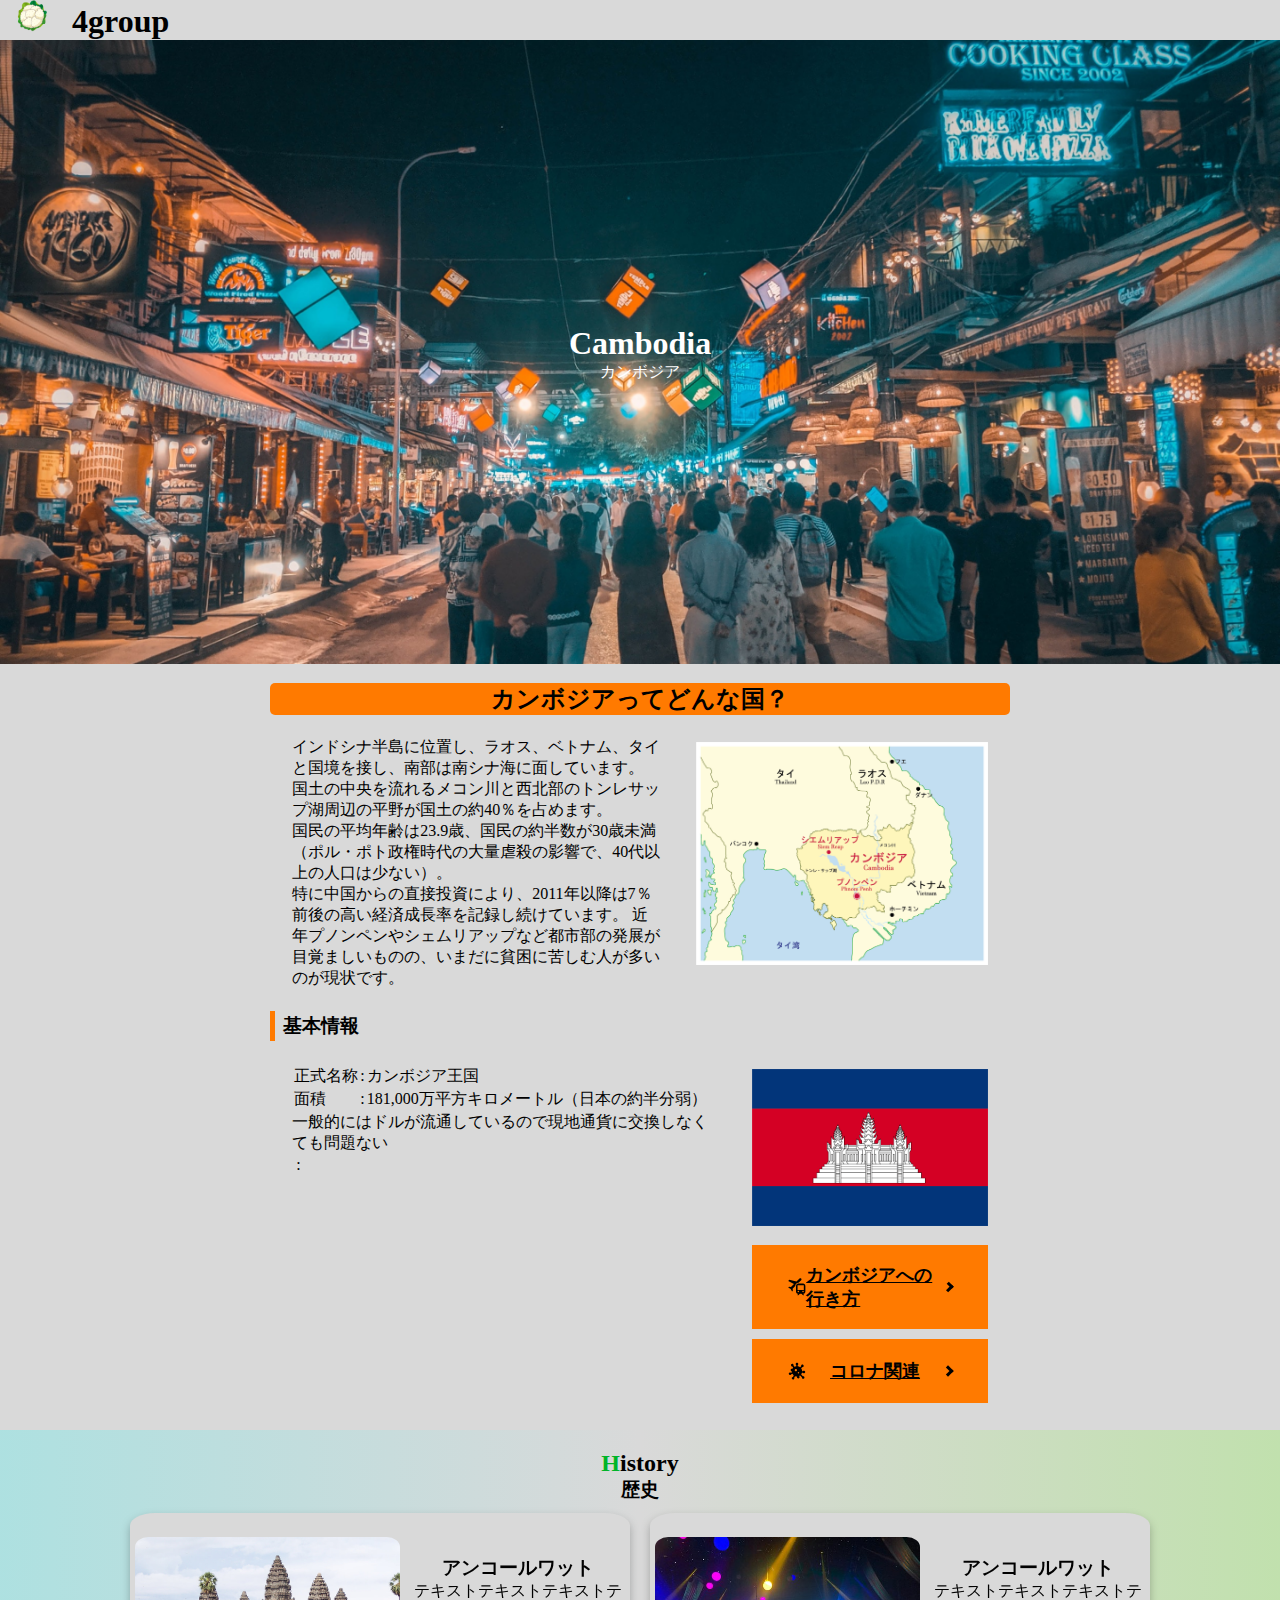
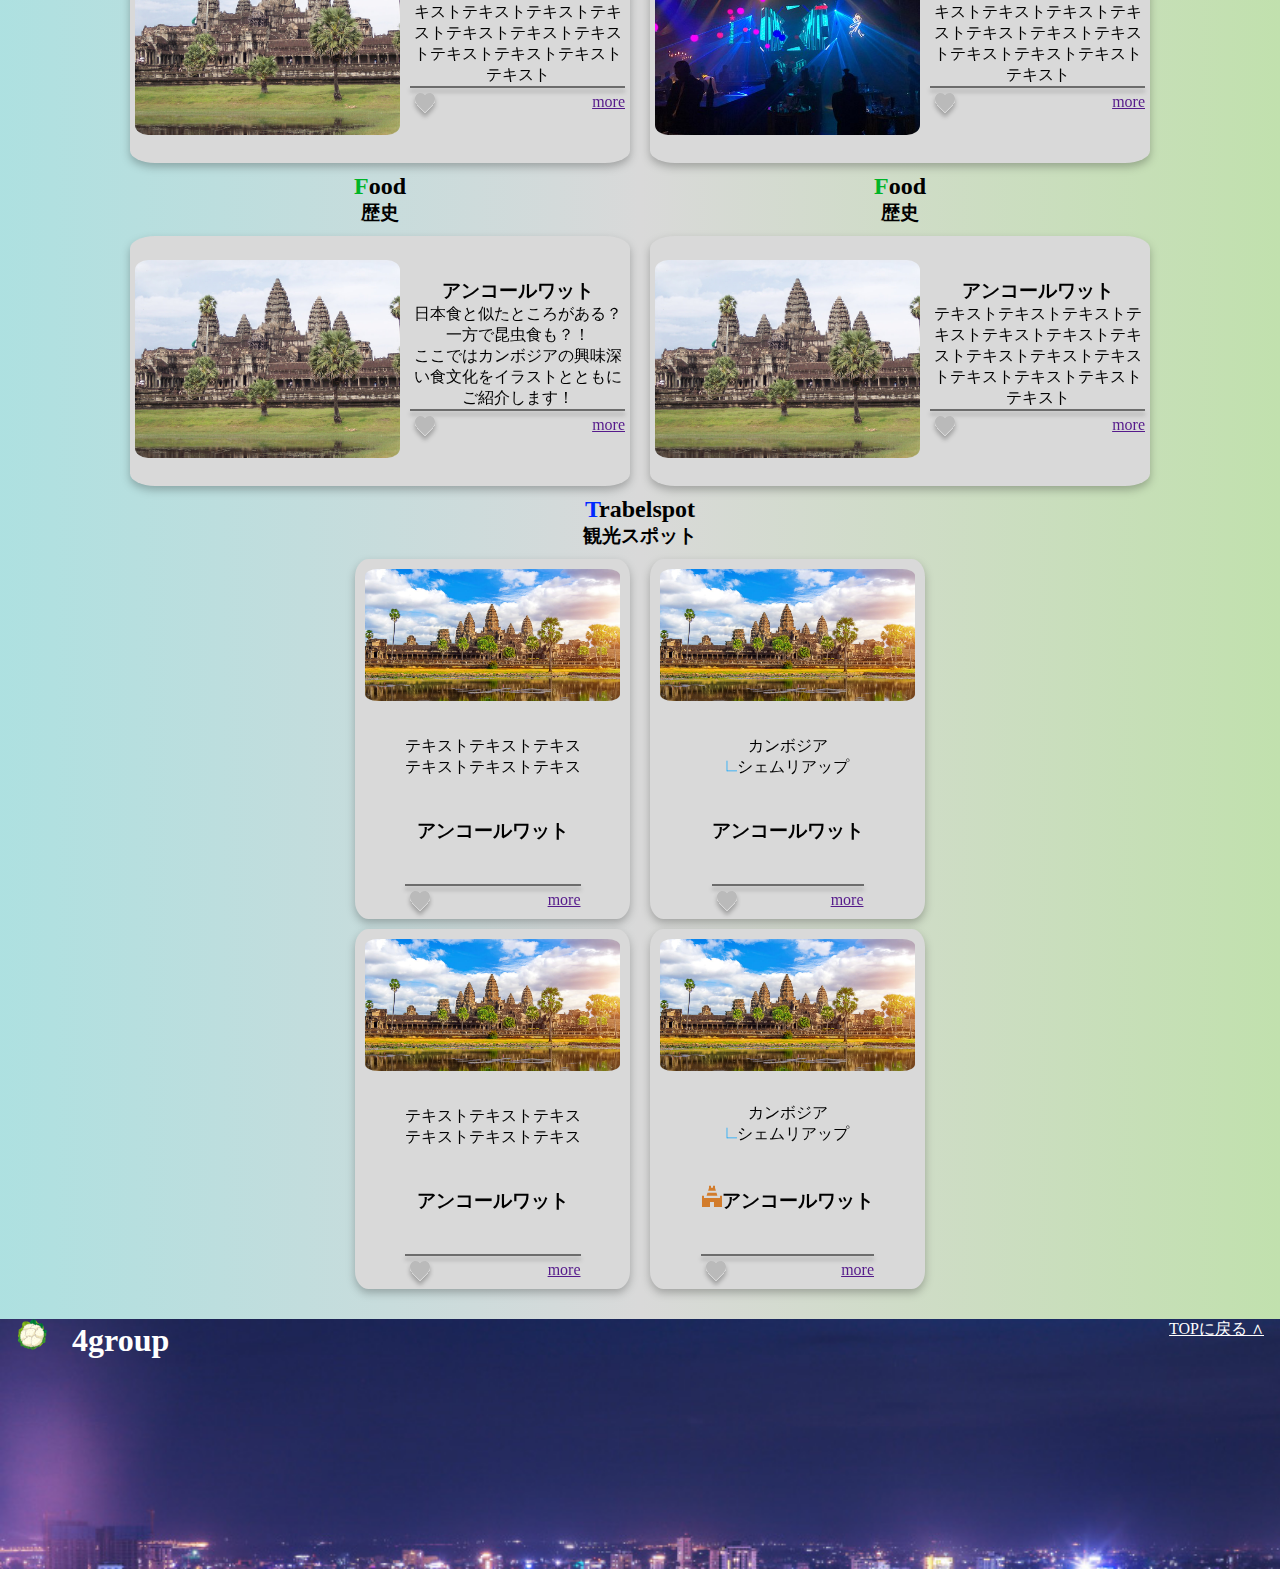
==== index.html @ 2ae78ea6 "commit" ====
<!DOCTYPE html>
<html lang="ja">

<head>
    <meta charset="UTF-8">
    <title>4group</title>
    <link rel="stylesheet" href="./style/style.css">
</head>

<body>
    <header>

        <h1><span><img src="img/cauliflower.png" alt="アイコン"> </span>4group</h1>
        <!-- <nav>
            <ul id="global_nav">
                <li class="#"><a href="#">メニュー２</a>
                    <ul>
                        <li><a href="#">メニュー２ａ</a></li>
                        <li><a href="#">メニュー２ｂ</a></li>
                        <li><a href="#">メニュー２ｃ</a></li>
                        <li><a href="#">メニュー２ｄ</a></li>
                    </ul>
                </li>
            </ul>
        </nav> -->
    </header>
    <main>
        <div class="flont_title">
            <img src="img/1/unsplash_XrE1mx2EY_w.png" alt="カンボジアの風景">
            <div>
                <h1>Cambodia</h1>
                <p>カンボジア</p>
            </div>
        </div>
        <div class="top_page_contents">
            <h2>カンボジアってどんな国？</h2>
            <div class="columns_2">
                <div>
                    <p>
                        インドシナ半島に位置し、ラオス、ベトナム、タイと国境を接し、南部は南シナ海に面しています。
                        国土の中央を流れるメコン川と西北部のトンレサップ湖周辺の平野が国土の約40％を占めます。
                    </p>
                    <p>
                        国民の平均年齢は23.9歳、国民の約半数が30歳未満

                        （ポル・ポト政権時代の大量虐殺の影響で、40代以上の人口は少ない）。
                    </p>
                    <p>
                        特に中国からの直接投資により、2011年以降は7％前後の高い経済成長率を記録し続けています。
                        近年プノンペンやシェムリアップなど都市部の発展が目覚ましいものの、いまだに貧困に苦しむ人が多いのが現状です。
                    </p>
                </div>
                <div>
                    <img src="img/1/img_map_cambodia.png" alt="カンボジア 地図">
                </div>
            </div>
            <div class="common_data">
                <h3>基本情報</h3>
                <div class="columns_2">
                    <img src="img/1/af4489995a060d90e36dc884a2832aa6.png" alt="カンボジア国旗" class="img_hidden">

                    <div class="left">
                        <table>
                            <tr>
                                <td>正式名称</td>
                                <td>:</td>
                                <td>カンボジア王国</td>
                            </tr>
                            <tr>
                                <td>面積</td>
                                <td>:</td>
                                <td>181,000万平方キロメートル（日本の約半分弱）</td>
                            </tr>
                        </table>
                        <!-- template 
                        <tr>
                            <td></td>
                            <td>:</td>
                            <td></td>
                        </tr> 
                        -->
                        <p>一般的にはドルが流通しているので現地通貨に交換しなくても問題ない</p>
                        <table>
                            <tr>
                                <td></td>
                                <td>:</td>
                                <td></td>
                            </tr>
                        </table>
                    </div>
                    <div class="right">
                        <img src="img/1/af4489995a060d90e36dc884a2832aa6.png" alt="カンボジア国旗" class="img_Nhidden">
                        <div class="link-btn">
                            <a href="hogehoge">
                                <img src="img/svg/Vector.svg" alt="">カンボジアへの行き方
                            </a>
                        </div>
                        <div class="link-btn">
                            <a href="hogehoge">
                                <img src="img/svg/Vector-2.svg" alt="">コロナ関連
                            </a>
                        </div>
                    </div>
                </div>
            </div>
        </div>
        <div class="top_page_nav">
            <div id="nav_history">
                <h2><span style="color:#00B428;">H</span>istory</h2>
                <h3>歴史</h3>
                <div class="nav_historyis">
                    <div id="angkor_vat" class="nav_contents">
                        <div class="left">
                            <img src="img/1/angkor-wat-temple-cambodia-landscape-preview.jpg" alt="アンコールワット">
                        </div>
                        <div class="right">
                            <h3>アンコールワット</h3>
                            <p>テキストテキストテキストテキストテキストテキストテキストテキストテキストテキストテキストテキストテキストテキスト</p>
                            <hr>
                            <div class="right_under">
                                <img src="img/Vector-3.svg" alt="Heart">
                                <a href="">more</a>
                            </div>
                        </div>
                    </div>
                    <div id="polpot" class="nav_contents">
                        <div class="left">
                            <img src="img/2/awesome-light-show.jpg" alt="">
                        </div>
                        <div class="right">
                            <h3>アンコールワット</h3>
                            <p>テキストテキストテキストテキストテキストテキストテキストテキストテキストテキストテキストテキストテキストテキスト</p>
                            <hr>
                            <div class="right_under">
                                <img src="img/Vector-3.svg" alt="Heart">
                                <a href="">more</a>
                            </div>
                        </div>

                    </div>
                </div>
            </div>
            <div class="colum_2">
                <div id="nav_Food">
                    <h2><span style="color:#00B428;">F</span>ood</h2>
                    <h3>歴史</h3>
                    <div id="angkor_vat" class="nav_contents">
                        <div class="left">
                            <img src="img/1/angkor-wat-temple-cambodia-landscape-preview.jpg" alt="アンコールワット">
                        </div>
                        <div class="right">
                            <h3>アンコールワット</h3>
                            <p>日本食と似たところがある？</p>
                            <p>一方で昆虫食も？！</p>
                            <p>ここではカンボジアの興味深い食文化をイラストとともにご紹介します！</p>
                            <hr>
                            <div class="right_under">
                                <img src="img/Vector-3.svg" alt="Heart">
                                <a href="">more</a>
                            </div>
                        </div>
                    </div>
                </div>
                <div id="nav_entertainment">
                    <h2><span style="color:#00B428;">F</span>ood</h2>
                    <h3>歴史</h3>
                    <div id="angkor_vat" class="nav_contents">
                        <div class="left">
                            <img src="img/1/angkor-wat-temple-cambodia-landscape-preview.jpg" alt="アンコールワット">
                        </div>
                        <div class="right">
                            <h3>アンコールワット</h3>
                            <p>テキストテキストテキストテキストテキストテキストテキストテキストテキストテキストテキストテキストテキストテキスト</p>
                            <hr>
                            <div class="right_under">
                                <img src="img/Vector-3.svg" alt="Heart">
                                <a href="">more</a>
                            </div>
                        </div>
                    </div>
                </div>
            </div>
            <div id="nav_travelespot">
                <h2><span style="color:#0029FF;">T</span>rabelspot</h2>
                <h3>観光スポット</h3>
                <div class="items">
                    <div>
                        <div class="item">
                            <div class="upper">
                                <img src="img/2/main02.jpg" alt="アンコールワット">
                            </div>
                            <div class="middle">
                                <p>テキストテキストテキス</p>
                                <p>テキストテキストテキス</p>
                                <h3>アンコールワット</h3>

                                <hr>
                                <div class="under">
                                    <img src="img/Vector-3.svg" alt="Heart">

                                    <a href="">more</a>
                                </div>
                            </div>
                        </div>

                        <div class="item">
                            <div class="upper">
                                <img src="img/2/main02.jpg" alt="アンコールワット">
                            </div>
                            <div class="middle">
                                <p>テキストテキストテキス</p>
                                <p>テキストテキストテキス</p>
                                <h3>アンコールワット</h3>

                                <hr>
                                <div class="under">
                                    <img src="img/Vector-3.svg" alt="Heart">

                                    <a href="">more</a>
                                </div>
                            </div>

                        </div>
                    </div>
                    <div>
                        <div class="item">
                            <div class="upper">
                                <img src="img/2/main02.jpg" alt="アンコールワット">
                            </div>
                            <div class="middle">
                                <p>カンボジア　　　</p>
                                <p><img src="img/3/Group 6.svg" alt="">シェムリアップ</p>
                                <h3>アンコールワット</h3>

                                <hr>
                                <div class="under">
                                    <img src="img/Vector-3.svg" alt="Heart">

                                    <a href="">more</a>
                                </div>
                            </div>

                        </div>
                        <div class="item">
                            <div class="upper">
                                <img src="img/2/main02.jpg" alt="アンコールワット">
                            </div>
                            <div class="middle">
                                <p>カンボジア　　　</p>
                                <p><img src="img/3/Group 6.svg" alt="">シェムリアップ</p>
                                <h3><img src="img/Vector-4.svg">アンコールワット</h3>

                                <hr>
                                <div class="under">
                                    <img src="img/Vector-3.svg" alt="Heart">

                                    <a href="">more</a>
                                </div>
                            </div>
                        </div>
                    </div>
                </div>
            </div>
        </div>
        </div>
        </div>
    </main>

    <footer>

        <h1><span><img src="img/cauliflower.png" alt="アイコン"> </span>4group</h1>
        <a href="">TOPに戻る ∧</a>
    </footer>
</body>
<script src="https://code.jquery.com/jquery-3.4.1.min.js"></script>
<script>
    $(function () {
        // 1.#global_nav liにhoverメソッドを設定
        $("#global_nav").children("li").hover(function () {
            // 2.メニューの開閉
            $(this).children("ul").stop().slideToggle(180);
        });
    });
</script>

</html>
---- style/style.css ----
* {
    margin: 0;
    padding: 0;
    box-sizing: border-box;

}

body {
    background-color: #D9D9D9;
}

header {
    height: 40px;
    display: flex;
    align-items: center;
    background-color: #D9D9D9;

}

header img {
    width: 30px;
}

header nav {
    position: relative;
    margin-left: auto;

}


/* a {
    text-decoration: none;
    color: #666;
}

#global_nav li {
    float: left;
    width: calc(98.5%/5);
    margin: 1% 0.15%;
}

#global_nav li a {
    display: block;
    height: 40px;
    line-height: 40px;
    text-align: center;
    background: #FFF1DA;
}

#global_nav li a:hover {
    color: #fff;
    background: #FCD69E;
}


#global_nav ul {
    display: none;
}

#global_nav ul li {
    float: none;
    width: 100%;
    margin: 1% 0;
} */

.flont_title {
    position: relative;
}

.flont_title div {
    position: absolute;

    top: 50%;
    left: 50%;
    -ms-transform: translate(-50%, -50%);
    -webkit-transform: translate(-50%, -50%);
    transform: translate(-50%, -50%);
    margin: 0;
    padding: 0;
    color: white;
}

.flont_title div p {
    text-align: center;
}

.flont_title img {
    width: 100%;
    height: auto;
}

.top_page_contents {
    padding: 5px;
    max-width: 750px;
    margin: 0 auto;
}

.top_page_contents h2 {
    background-color: #FF7A00;
    border-radius: 5px;
    margin-bottom: 15px;
    margin-top: 10px;
    text-align: center;
}

.top_page_contents h3 {
    border-left: 5px solid #FF7A00;
    padding: 2px 8px;
}

.columns_2 {
    display: flex;
    margin: 3%;
    gap: 5%;
}

.common_data .columns_2 .left {
    width: 65%;
}

.common_data .columns_2 .right {
    width: 36%;
}

.columns_2 img {
    width: 100%;
    margin: 5px 0;
}

.img_hidden {
    display: none;
}


.link-btn {
    padding-top: 10px;

}

.link-btn a {
    display: flex;
    justify-content: space-between;
    align-items: center;
    margin: 0 auto;
    padding: 1em 2em;
    max-width: 300px;

    color: #000;
    font-size: 18px;
    font-weight: 700;
    background-color: #FF7A00;
    transition: 0.3s;
}

.link-btn a::after {
    content: '';
    width: 5px;
    height: 5px;
    border-top: 3px solid #000;
    border-right: 3px solid #000;
    transform: rotate(45deg);
}

.link-btn a img {
    height: 18px;
    width: 18px;
}

.top_page_nav {
    background: linear-gradient(90deg, rgba(0, 255, 255, 0.2) 0%, rgba(217, 217, 217, 0.3) 50.06%, rgba(97, 255, 0, 0.2) 100%);
    text-align: center;
    padding: 20px 0;
    /* width: 800px; */
}

.nav_historyis {
    display: flex;
    align-items: center;
    justify-content: center;
    flex-wrap: wrap;
}

.colum_2 {
    display: flex;
    flex-wrap: wrap;
    align-items: center;
    justify-content: center;
}

.nav_contents {
    display: flex;
    background-color: #D9D9D9;

    margin: 10px;
    border-radius: 5%;
    max-width: 500px;
    height: 250px;
    mix-blend-mode: normal;
    filter: drop-shadow(0px 4px 4px rgba(0, 0, 0, 0.25));
    justify-content: center;
    align-items: center;
}

.nav_contents .left {
    width: 60%;
    padding: 1%;
}

.nav_contents .left img {
    width: 100%;
    height: 100%;
    object-fit: cover;
    border-radius: 5%;
}

.nav_contents .right {
    width: 49%;
    padding: 1%;
}

.nav_contents .right hr {
    border: 1px solid rgba(0, 0, 0, 0.5);
    box-shadow: 0px 4px 4px rgba(0, 0, 0, 0.25);

}

.nav_contents .right_under {
    margin-top: 5px;
    display: flex;
}

.nav_contents .right_under a {
    margin-left: auto;
}

.items {
    display: flex;
    flex-wrap: wrap;
    align-items: center;
    justify-content: center;

}

.item {
    display: flex;
    width: 275px;
    display: flex;
    background-color: #D9D9D9;
    flex-flow: column;
    margin: 10px;
    border-radius: 5%;
    max-width: 500px;
    height: 360px;
    mix-blend-mode: normal;
    filter: drop-shadow(0px 4px 4px rgba(0, 0, 0, 0.25));
    justify-content: center;
    align-items: center;
    justify-content: space-between;
}

.item .upper {
    margin: 10px;
}

.item .upper img {
    width: 100%;
    height: 100%;
    object-fit: cover;
    border-radius: 5%;

}

.item .middle {

    margin-top: 10px;
}

.item .middle h3 {
    margin-top: 40px;
}

.item .middle hr {
    margin-top: 40px;
    border: 1px solid rgba(0, 0, 0, 0.5);
    box-shadow: 0px 4px 4px rgba(0, 0, 0, 0.25);
}

.item .under {
    margin-top: 5px;
    display: flex;
}

.item .under a {
    margin-left: auto;
}

footer {
    height: 250px;
    max-height: 325px;
    background-image: url("../img/2/p01.jpg");
    background-repeat: no-repeat;
    background-size: 100%;
    display: flex;
    color: #ffffff;
}

footer img,
header img {
    width: 1em;
    height: 1em;
    margin: 0 0.5em;
}

/* footer span {
    width: 3em;
} */

footer a {
    margin-left: auto;
    margin-right: 1em;
    color: #ffffff;
}

@media only screen and (max-width: 480px) {
    .columns_2 {
        flex-flow: column;
    }

    .common_data .columns_2 .right,
    .common_data .columns_2 .left {
        width: 100%;
    }

    .img_Nhidden {
        display: none;
    }

    .img_hidden {
        display: block;
    }

    .nav_contents {
        height: auto;
    }
}
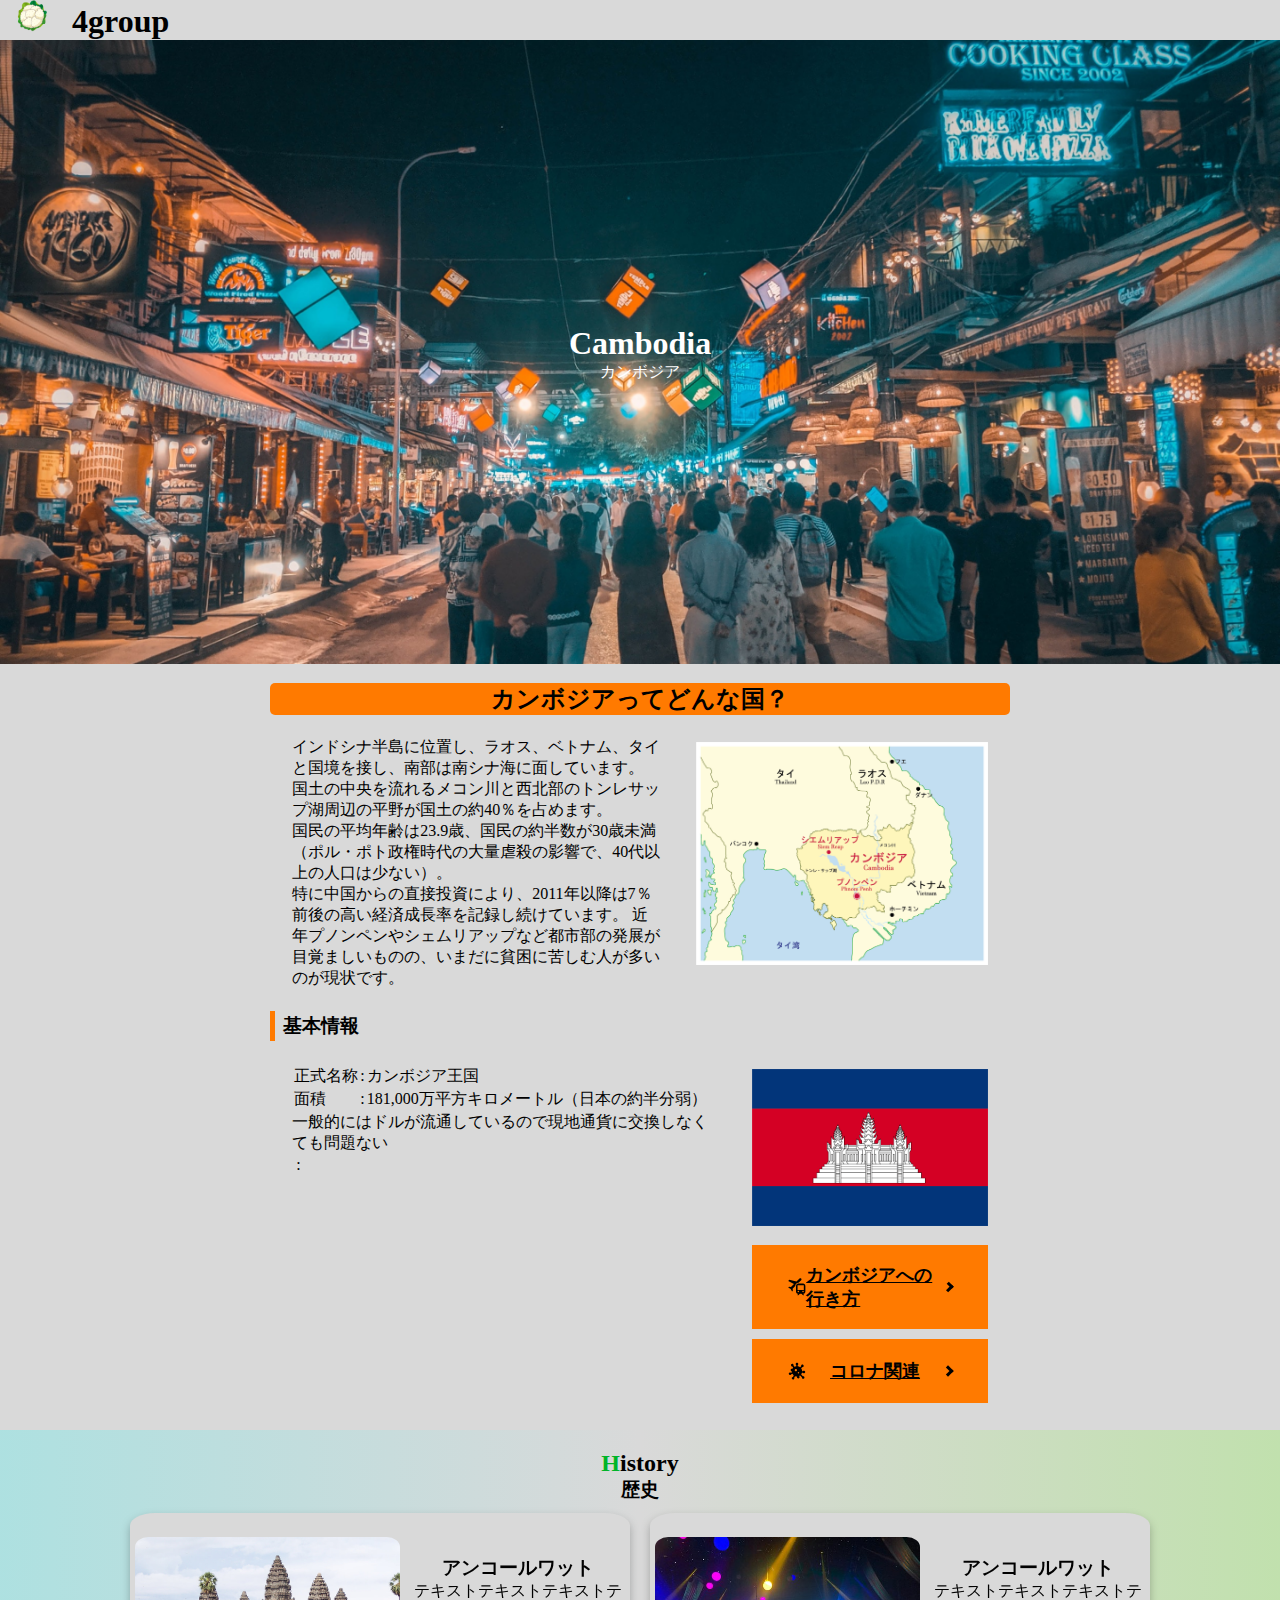
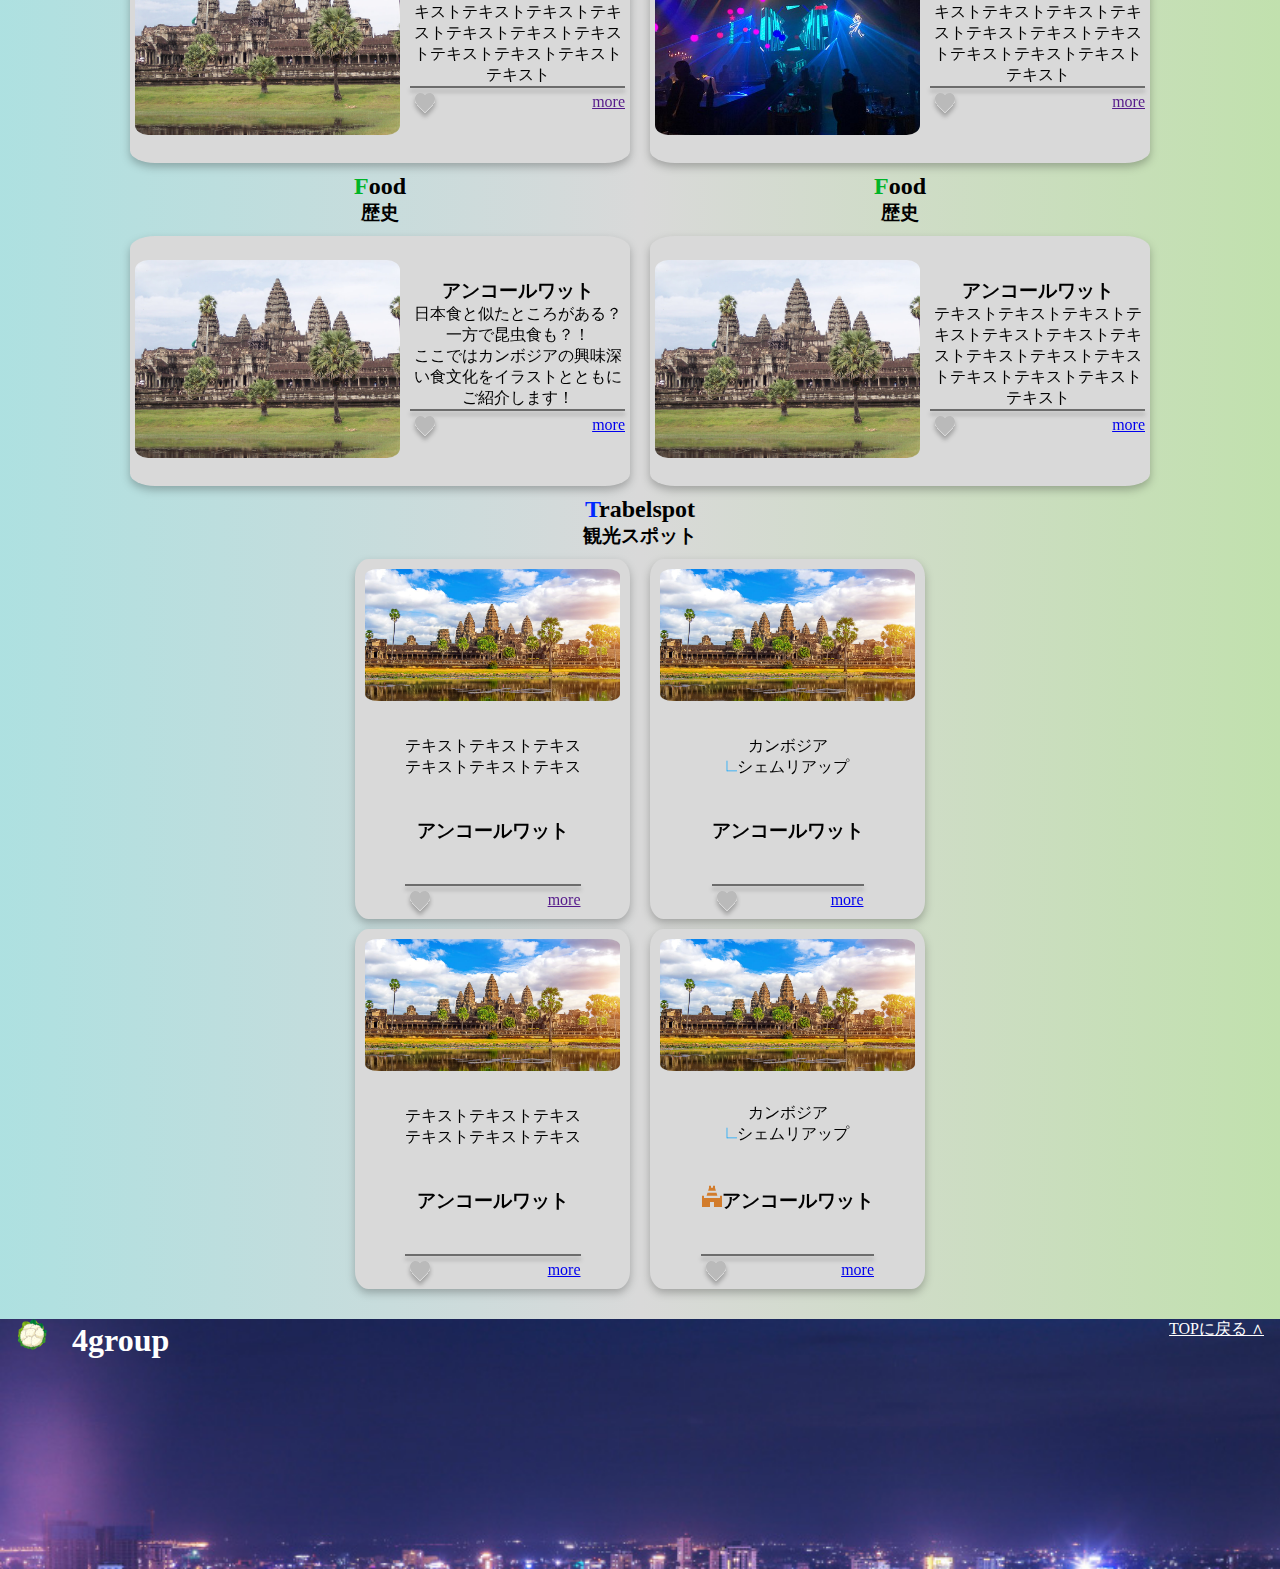
==== commit 844ac523: "commit" ====
--- a/index.html
+++ b/index.html
@@ -156,7 +156,7 @@
                             <hr>
                             <div class="right_under">
                                 <img src="img/Vector-3.svg" alt="Heart">
-                                <a href="">more</a>
+                                <a href="src/food.html">more</a>
                             </div>
                         </div>
                     </div>
@@ -174,7 +174,7 @@
                             <hr>
                             <div class="right_under">
                                 <img src="img/Vector-3.svg" alt="Heart">
-                                <a href="">more</a>
+                                <a href="src/entertainment.html">more</a>
                             </div>
                         </div>
                     </div>
@@ -216,7 +216,7 @@
                                 <div class="under">
                                     <img src="img/Vector-3.svg" alt="Heart">
 
-                                    <a href="">more</a>
+                                    <a href="src/travelspot.html">more</a>
                                 </div>
                             </div>
 
@@ -236,7 +236,7 @@
                                 <div class="under">
                                     <img src="img/Vector-3.svg" alt="Heart">
 
-                                    <a href="">more</a>
+                                    <a href="src/travelspot.html">more</a>
                                 </div>
                             </div>
 
@@ -254,7 +254,7 @@
                                 <div class="under">
                                     <img src="img/Vector-3.svg" alt="Heart">
 
-                                    <a href="">more</a>
+                                    <a href="src/travelspot.html">more</a>
                                 </div>
                             </div>
                         </div>
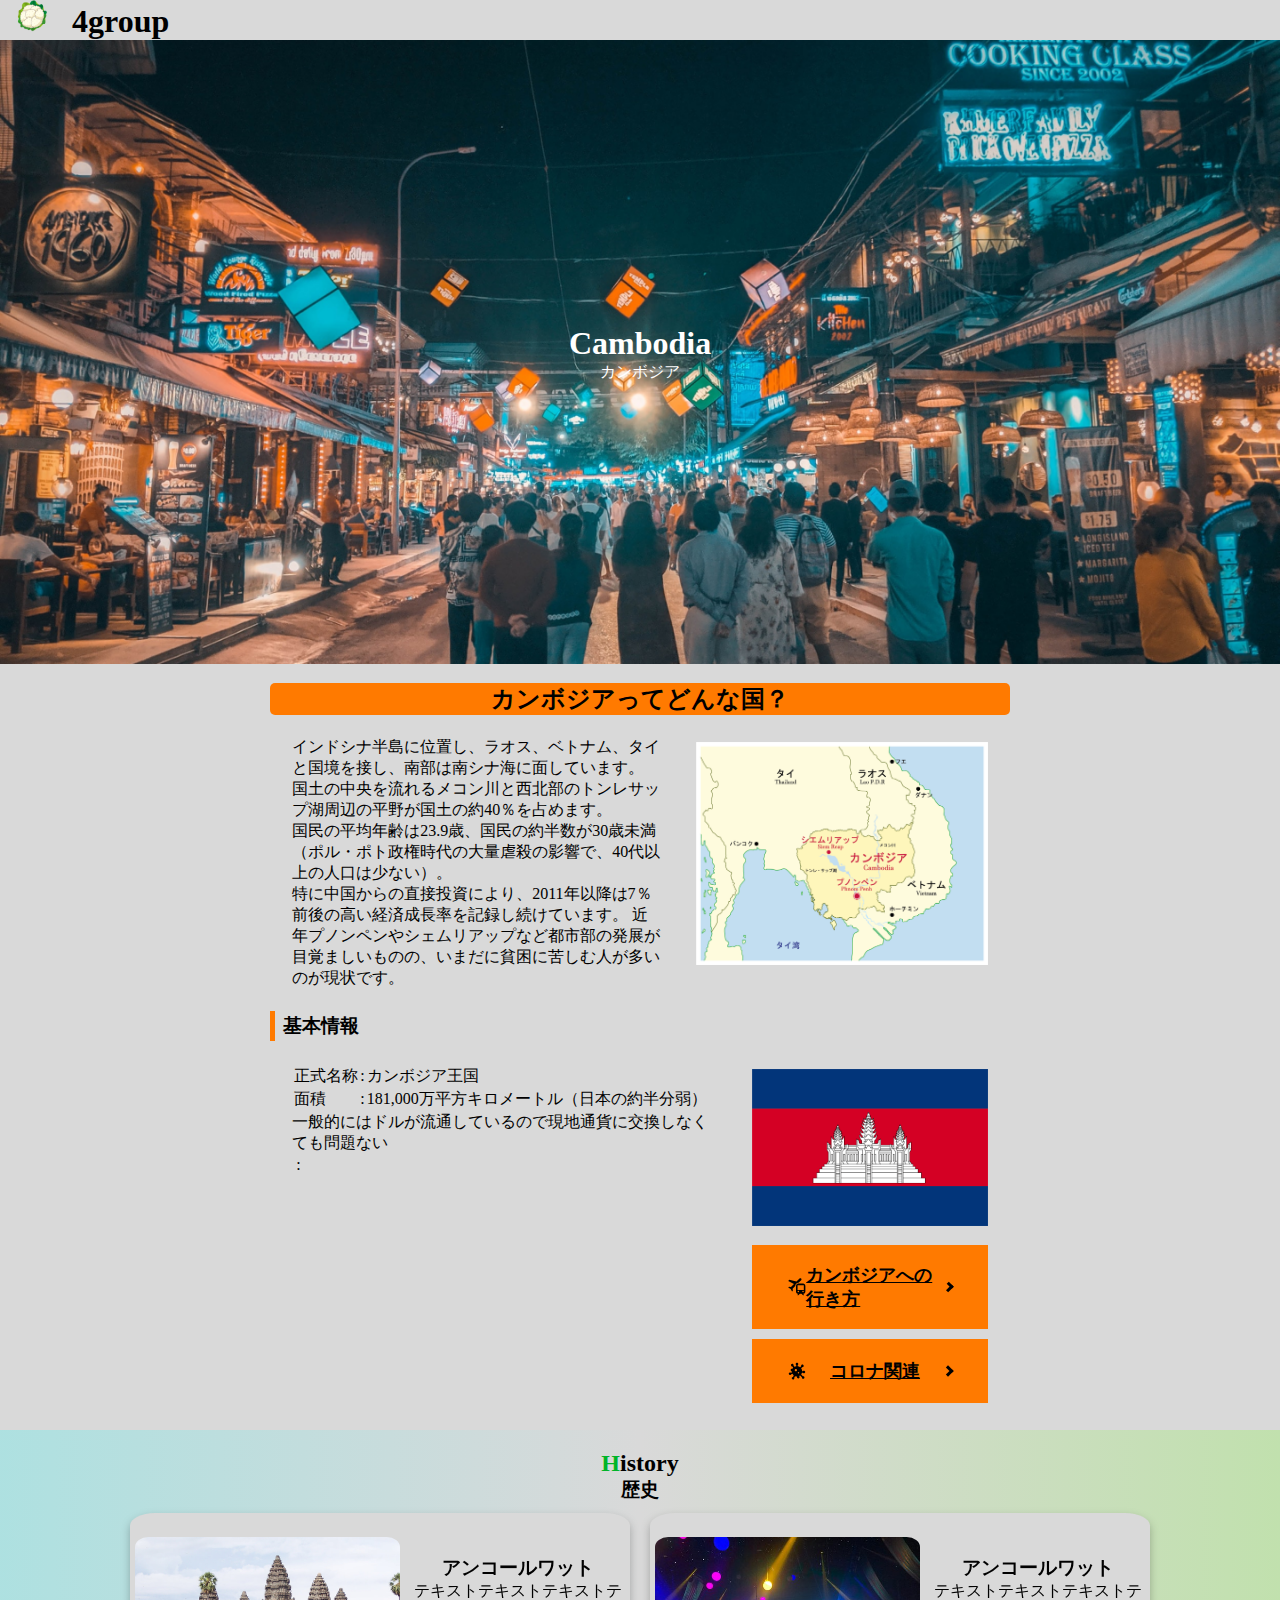
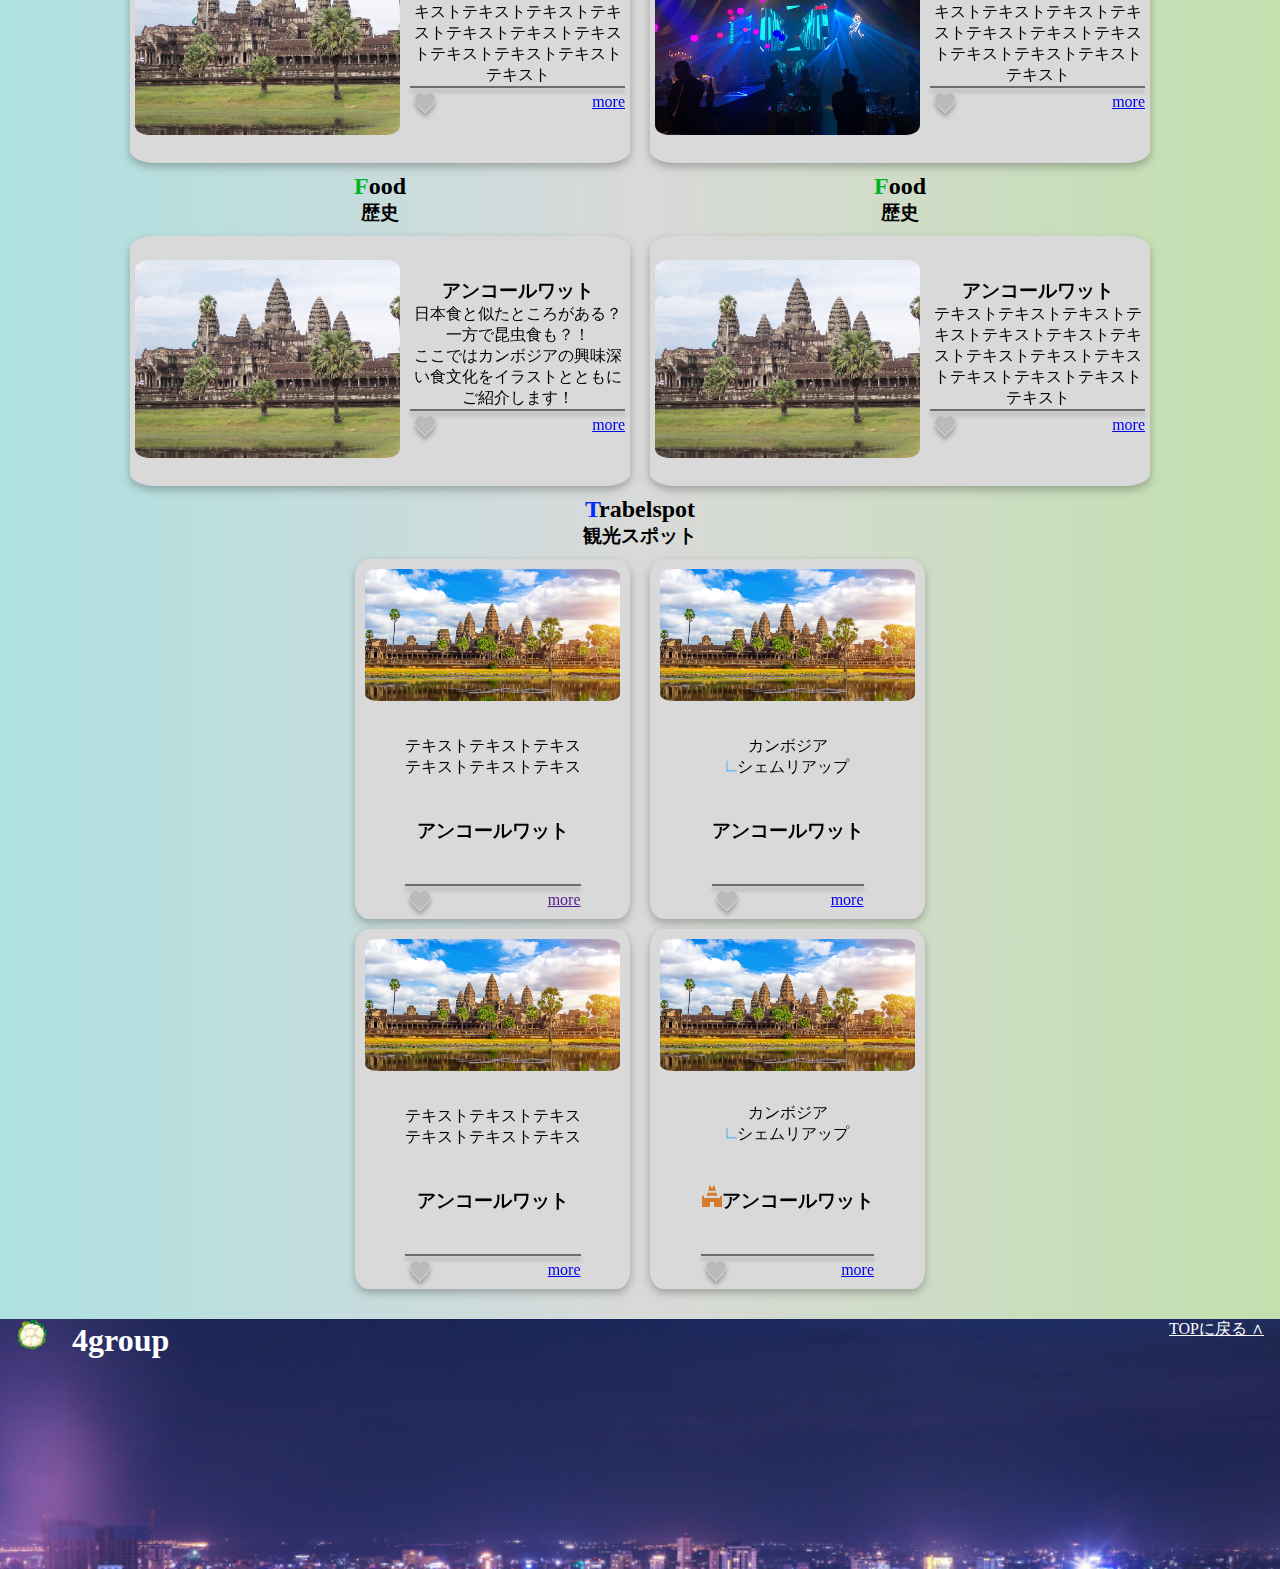
==== commit 144f7023: "commit" ====
--- a/index.html
+++ b/index.html
@@ -91,12 +91,12 @@
                     <div class="right">
                         <img src="img/1/af4489995a060d90e36dc884a2832aa6.png" alt="カンボジア国旗" class="img_Nhidden">
                         <div class="link-btn">
-                            <a href="hogehoge">
+                            <a href="src/how-to-way.html">
                                 <img src="img/svg/Vector.svg" alt="">カンボジアへの行き方
                             </a>
                         </div>
                         <div class="link-btn">
-                            <a href="hogehoge">
+                            <a href="src/covid-19.html">
                                 <img src="img/svg/Vector-2.svg" alt="">コロナ関連
                             </a>
                         </div>
@@ -119,7 +119,7 @@
                             <hr>
                             <div class="right_under">
                                 <img src="img/Vector-3.svg" alt="Heart">
-                                <a href="">more</a>
+                                <a href="src/history.html">more</a>
                             </div>
                         </div>
                     </div>
@@ -133,7 +133,7 @@
                             <hr>
                             <div class="right_under">
                                 <img src="img/Vector-3.svg" alt="Heart">
-                                <a href="">more</a>
+                                <a href="src/history.html">more</a>
                             </div>
                         </div>
 
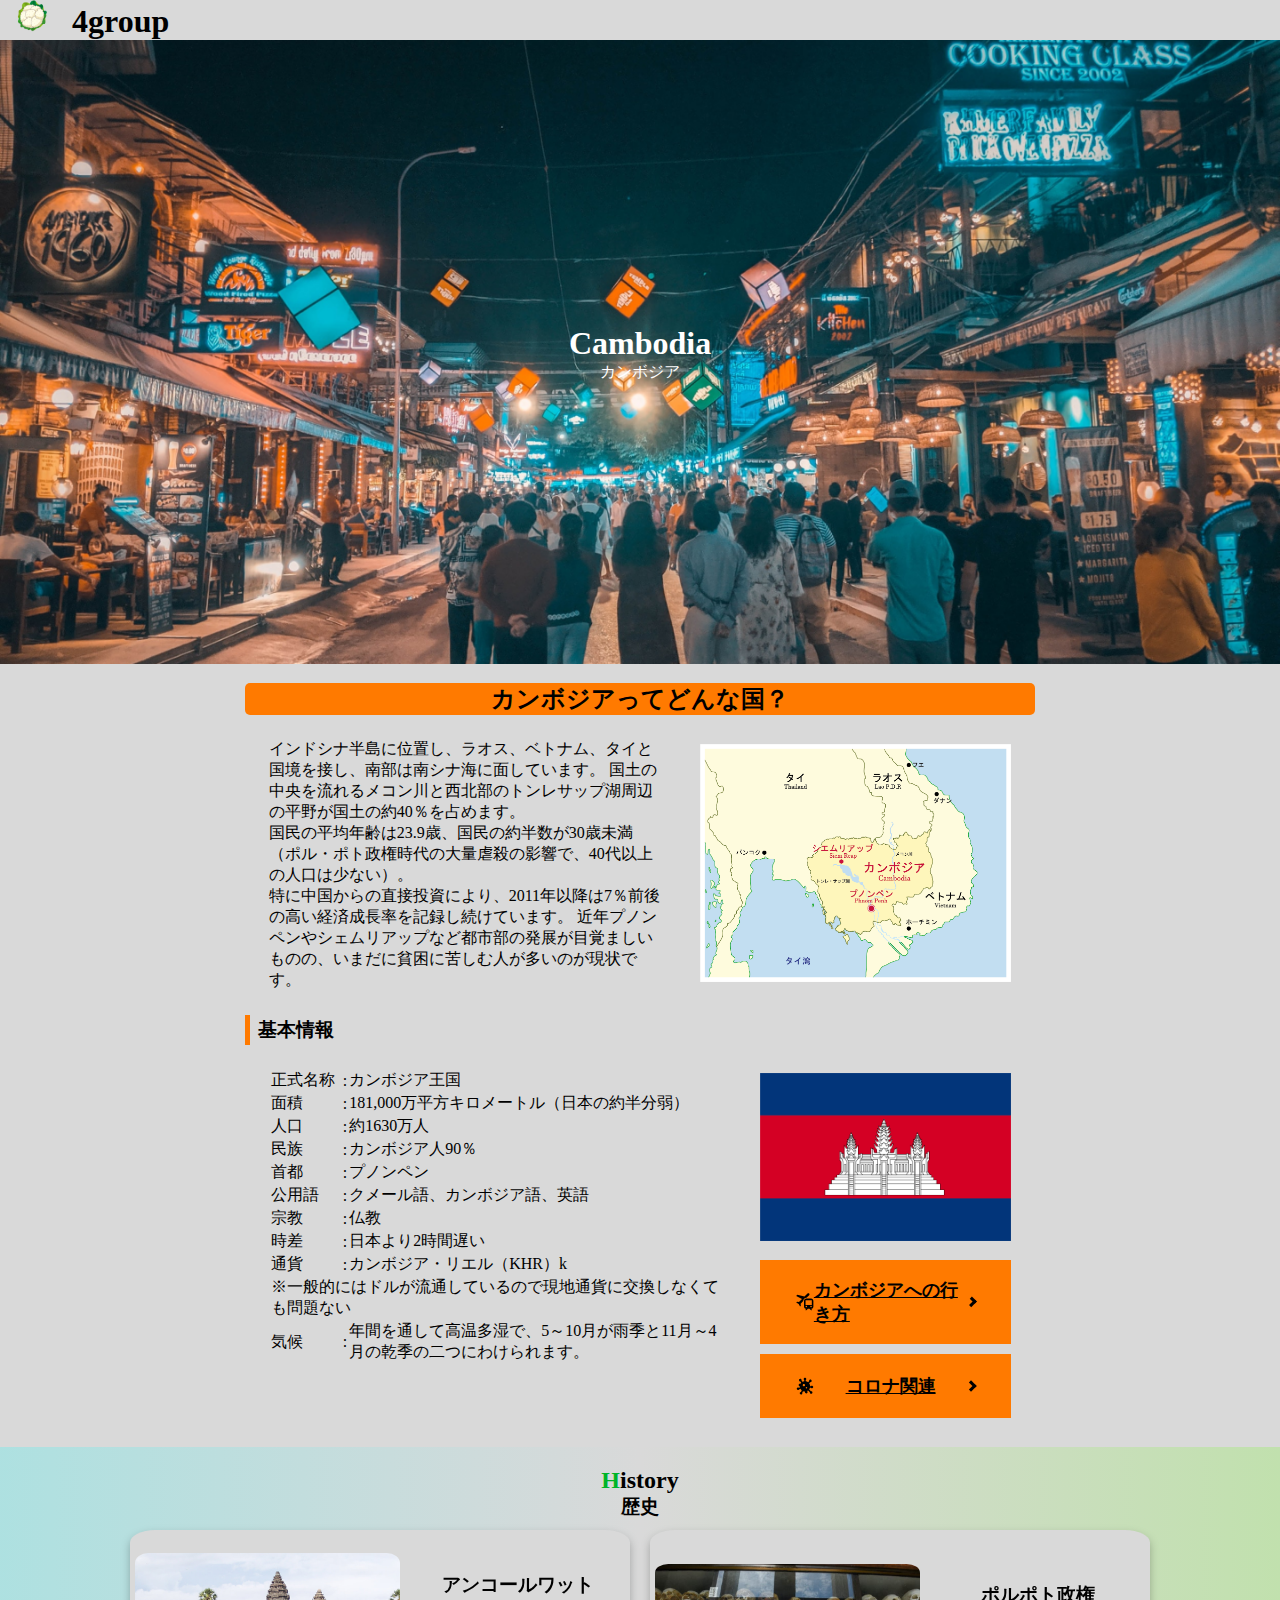
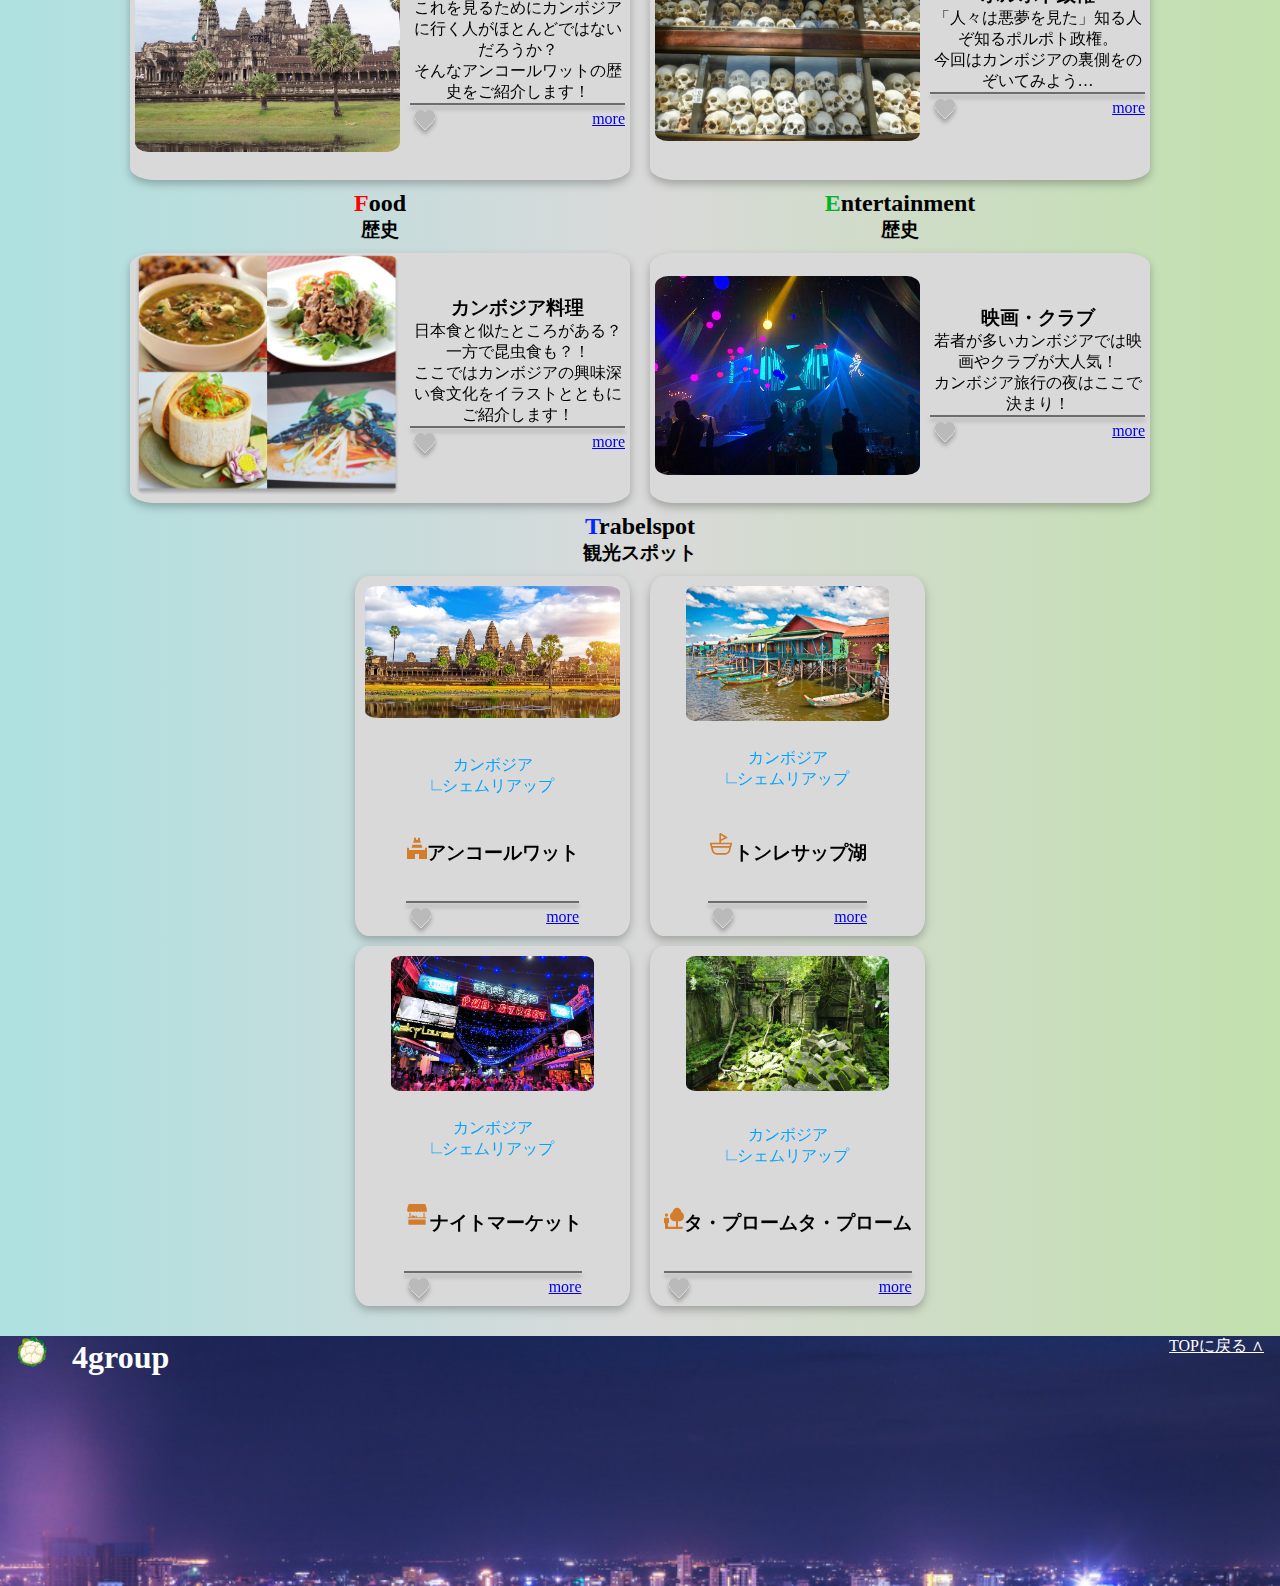
==== commit 27427de1: "commit" ====
--- a/index.html
+++ b/index.html
@@ -62,7 +62,7 @@
                     <div class="left">
                         <table>
                             <tr>
-                                <td>正式名称</td>
+                                <td class="a">正式名称</td>
                                 <td>:</td>
                                 <td>カンボジア王国</td>
                             </tr>
@@ -71,20 +71,53 @@
                                 <td>:</td>
                                 <td>181,000万平方キロメートル（日本の約半分弱）</td>
                             </tr>
-                        </table>
-                        <!-- template 
+                            <tr>
+                                <td>人口</td>
+                                <td>:</td>
+                                <td>約1630万人</td>
+                            </tr>
+                            <tr>
+                                <td>民族</td>
+                                <td>:</td>
+                                <td>カンボジア人90％</td>
+                            </tr>
+                            <tr>
+                                <td>首都</td>
+                                <td>:</td>
+                                <td>プノンペン</td>
+                            </tr>
+                            <tr>
+                                <td>公用語</td>
+                                <td>:</td>
+                                <td>クメール語、カンボジア語、英語</td>
+                            </tr>
+                            <tr>
+                                <td>宗教</td>
+                                <td>:</td>
+                                <td>仏教</td>
+                            </tr>
+                            <tr>
+                                <td>時差</td>
+                                <td>:</td>
+                                <td>日本より2時間遅い</td>
+                            </tr>
+                            <tr>
+                                <td>通貨</td>
+                                <td>:</td>
+                                <td>カンボジア・リエル（KHR）k</td>
+                            </tr>
+                            <!-- template 
                         <tr>
                             <td></td>
                             <td>:</td>
                             <td></td>
                         </tr> 
                         -->
-                        <p>一般的にはドルが流通しているので現地通貨に交換しなくても問題ない</p>
-                        <table>
-                            <tr>
-                                <td></td>
-                                <td>:</td>
-                                <td></td>
+                            <td colspan="3">※一般的にはドルが流通しているので現地通貨に交換しなくても問題ない</td>
+                            <tr>
+                                <td>気候</td>
+                                <td>:</td>
+                                <td>年間を通して高温多湿で、5～10月が雨季と11月～4月の乾季の二つにわけられます。</td>
                             </tr>
                         </table>
                     </div>
@@ -115,7 +148,8 @@
                         </div>
                         <div class="right">
                             <h3>アンコールワット</h3>
-                            <p>テキストテキストテキストテキストテキストテキストテキストテキストテキストテキストテキストテキストテキストテキスト</p>
+                            <p>これを見るためにカンボジアに行く人がほとんどではないだろうか？</p>
+                            <p>そんなアンコールワットの歴史をご紹介します！</p>
                             <hr>
                             <div class="right_under">
                                 <img src="img/Vector-3.svg" alt="Heart">
@@ -125,11 +159,15 @@
                     </div>
                     <div id="polpot" class="nav_contents">
                         <div class="left">
-                            <img src="img/2/awesome-light-show.jpg" alt="">
+                            <img src="img/1/shutterstock_1055469722-e1541143043707.jpg" alt="">
                         </div>
                         <div class="right">
-                            <h3>アンコールワット</h3>
-                            <p>テキストテキストテキストテキストテキストテキストテキストテキストテキストテキストテキストテキストテキストテキスト</p>
+                            <h3>ポルポト政権</h3>
+                            <div>
+                                <p>「人々は悪夢を見た」知る人ぞ知るポルポト政権。</p>
+                                <p>今回はカンボジアの裏側をのぞいてみよう…</p>
+                            </div>
+
                             <hr>
                             <div class="right_under">
                                 <img src="img/Vector-3.svg" alt="Heart">
@@ -142,14 +180,14 @@
             </div>
             <div class="colum_2">
                 <div id="nav_Food">
-                    <h2><span style="color:#00B428;">F</span>ood</h2>
+                    <h2><span style="color:#FF0000;">F</span>ood</h2>
                     <h3>歴史</h3>
                     <div id="angkor_vat" class="nav_contents">
                         <div class="left">
-                            <img src="img/1/angkor-wat-temple-cambodia-landscape-preview.jpg" alt="アンコールワット">
+                            <img src="img/Group 4.png" alt="アンコールワット">
                         </div>
                         <div class="right">
-                            <h3>アンコールワット</h3>
+                            <h3>カンボジア料理</h3>
                             <p>日本食と似たところがある？</p>
                             <p>一方で昆虫食も？！</p>
                             <p>ここではカンボジアの興味深い食文化をイラストとともにご紹介します！</p>
@@ -162,15 +200,17 @@
                     </div>
                 </div>
                 <div id="nav_entertainment">
-                    <h2><span style="color:#00B428;">F</span>ood</h2>
+                    <h2><span style="color:#00B428;">E</span>ntertainment</h2>
                     <h3>歴史</h3>
                     <div id="angkor_vat" class="nav_contents">
                         <div class="left">
-                            <img src="img/1/angkor-wat-temple-cambodia-landscape-preview.jpg" alt="アンコールワット">
+                            <img src="img/2/awesome-light-show.jpg" alt="アンコールワット">
                         </div>
                         <div class="right">
-                            <h3>アンコールワット</h3>
-                            <p>テキストテキストテキストテキストテキストテキストテキストテキストテキストテキストテキストテキストテキストテキスト</p>
+                            <h3>映画・クラブ</h3>
+                            <p>若者が多いカンボジアでは映画やクラブが大人気！
+                            </p>
+                            <p> カンボジア旅行の夜はここで決まり！</p>
                             <hr>
                             <div class="right_under">
                                 <img src="img/Vector-3.svg" alt="Heart">
@@ -190,27 +230,27 @@
                                 <img src="img/2/main02.jpg" alt="アンコールワット">
                             </div>
                             <div class="middle">
-                                <p>テキストテキストテキス</p>
-                                <p>テキストテキストテキス</p>
-                                <h3>アンコールワット</h3>
+                                <p>カンボジア　　　</p>
+                                <p><img src="img/3/Group 6.svg" alt="">シェムリアップ</p>
+                                <h3><img src="img/Vector-4.svg">アンコールワット</h3>
 
                                 <hr>
                                 <div class="under">
                                     <img src="img/Vector-3.svg" alt="Heart">
 
-                                    <a href="">more</a>
+                                    <a href="src/travelspot.html">more</a>
                                 </div>
                             </div>
                         </div>
 
                         <div class="item">
                             <div class="upper">
-                                <img src="img/2/main02.jpg" alt="アンコールワット">
+                                <img src="img/2/A625EE32961546DFB611AFF8644C4E69_L.jpg" alt="アンコールワット">
                             </div>
                             <div class="middle">
-                                <p>テキストテキストテキス</p>
-                                <p>テキストテキストテキス</p>
-                                <h3>アンコールワット</h3>
+                                <p>カンボジア　　　</p>
+                                <p><img src="img/3/Group 6.svg" alt="">シェムリアップ</p>
+                                <h3><img src="img/healthicons_market-stall.svg">ナイトマーケット</h3>
 
                                 <hr>
                                 <div class="under">
@@ -225,12 +265,12 @@
                     <div>
                         <div class="item">
                             <div class="upper">
-                                <img src="img/2/main02.jpg" alt="アンコールワット">
+                                <img src="img/2/0a37c713ceee054ac374662a376607865781f431.jpeg" alt="アンコールワット">
                             </div>
                             <div class="middle">
                                 <p>カンボジア　　　</p>
                                 <p><img src="img/3/Group 6.svg" alt="">シェムリアップ</p>
-                                <h3>アンコールワット</h3>
+                                <h3><img src="img/ep_ship.svg">トンレサップ湖</h3>
 
                                 <hr>
                                 <div class="under">
@@ -243,12 +283,12 @@
                         </div>
                         <div class="item">
                             <div class="upper">
-                                <img src="img/2/main02.jpg" alt="アンコールワット">
+                                <img src="img/2/xxxsxvrz9vbzxs3hpubq.jpg" alt="アンコールワット">
                             </div>
                             <div class="middle">
                                 <p>カンボジア　　　</p>
                                 <p><img src="img/3/Group 6.svg" alt="">シェムリアップ</p>
-                                <h3><img src="img/Vector-4.svg">アンコールワット</h3>
+                                <h3><img src="img/Vector (1).svg">タ・プロームタ・プローム</h3>
 
                                 <hr>
                                 <div class="under">
--- a/style/style.css
+++ b/style/style.css
@@ -91,7 +91,7 @@
 
 .top_page_contents {
     padding: 5px;
-    max-width: 750px;
+    max-width: 800px;
     margin: 0 auto;
 }
 
@@ -116,6 +116,10 @@
 
 .common_data .columns_2 .left {
     width: 65%;
+}
+
+.common_data .columns_2 .a {
+    width: 70px;
 }
 
 .common_data .columns_2 .right {
@@ -177,6 +181,7 @@
     display: flex;
     align-items: center;
     justify-content: center;
+
     flex-wrap: wrap;
 }
 
@@ -185,12 +190,22 @@
     flex-wrap: wrap;
     align-items: center;
     justify-content: center;
-}
+
+}
+
+/* 
+.colum_2>div {
+    flex: 1;
+} */
+
+
+
 
 .nav_contents {
     display: flex;
+    flex: 1;
     background-color: #D9D9D9;
-
+    width: 100%-10px;
     margin: 10px;
     border-radius: 5%;
     max-width: 500px;
@@ -262,9 +277,14 @@
     margin: 10px;
 }
 
+.item .middle>p {
+    color: #00A3FF;
+}
+
 .item .upper img {
     width: 100%;
     height: 100%;
+    max-height: 135px;
     object-fit: cover;
     border-radius: 5%;
 
@@ -280,7 +300,7 @@
 }
 
 .item .middle hr {
-    margin-top: 40px;
+    margin-top: 35px;
     border: 1px solid rgba(0, 0, 0, 0.5);
     box-shadow: 0px 4px 4px rgba(0, 0, 0, 0.25);
 }
@@ -311,9 +331,10 @@
     margin: 0 0.5em;
 }
 
-/* footer span {
-    width: 3em;
-} */
+header span,
+footer span {
+    border-top: 2px;
+}
 
 footer a {
     margin-left: auto;
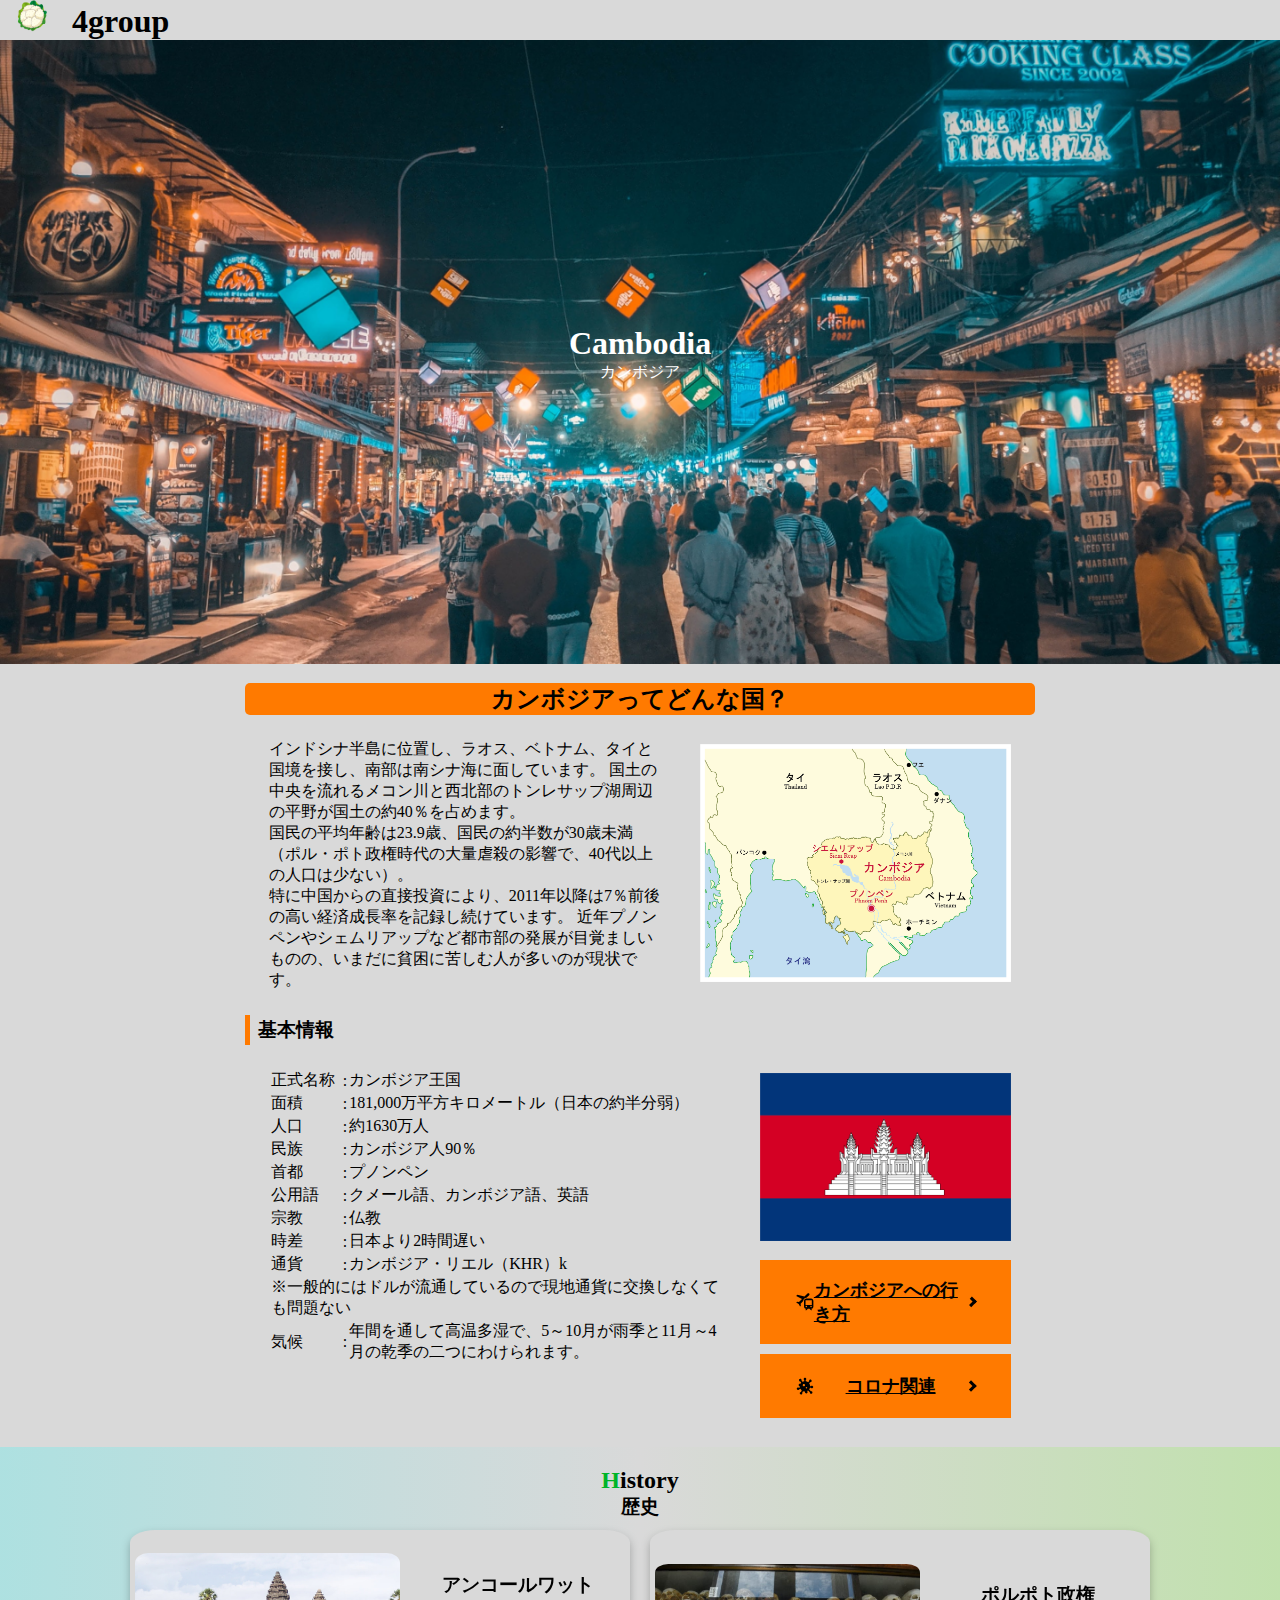
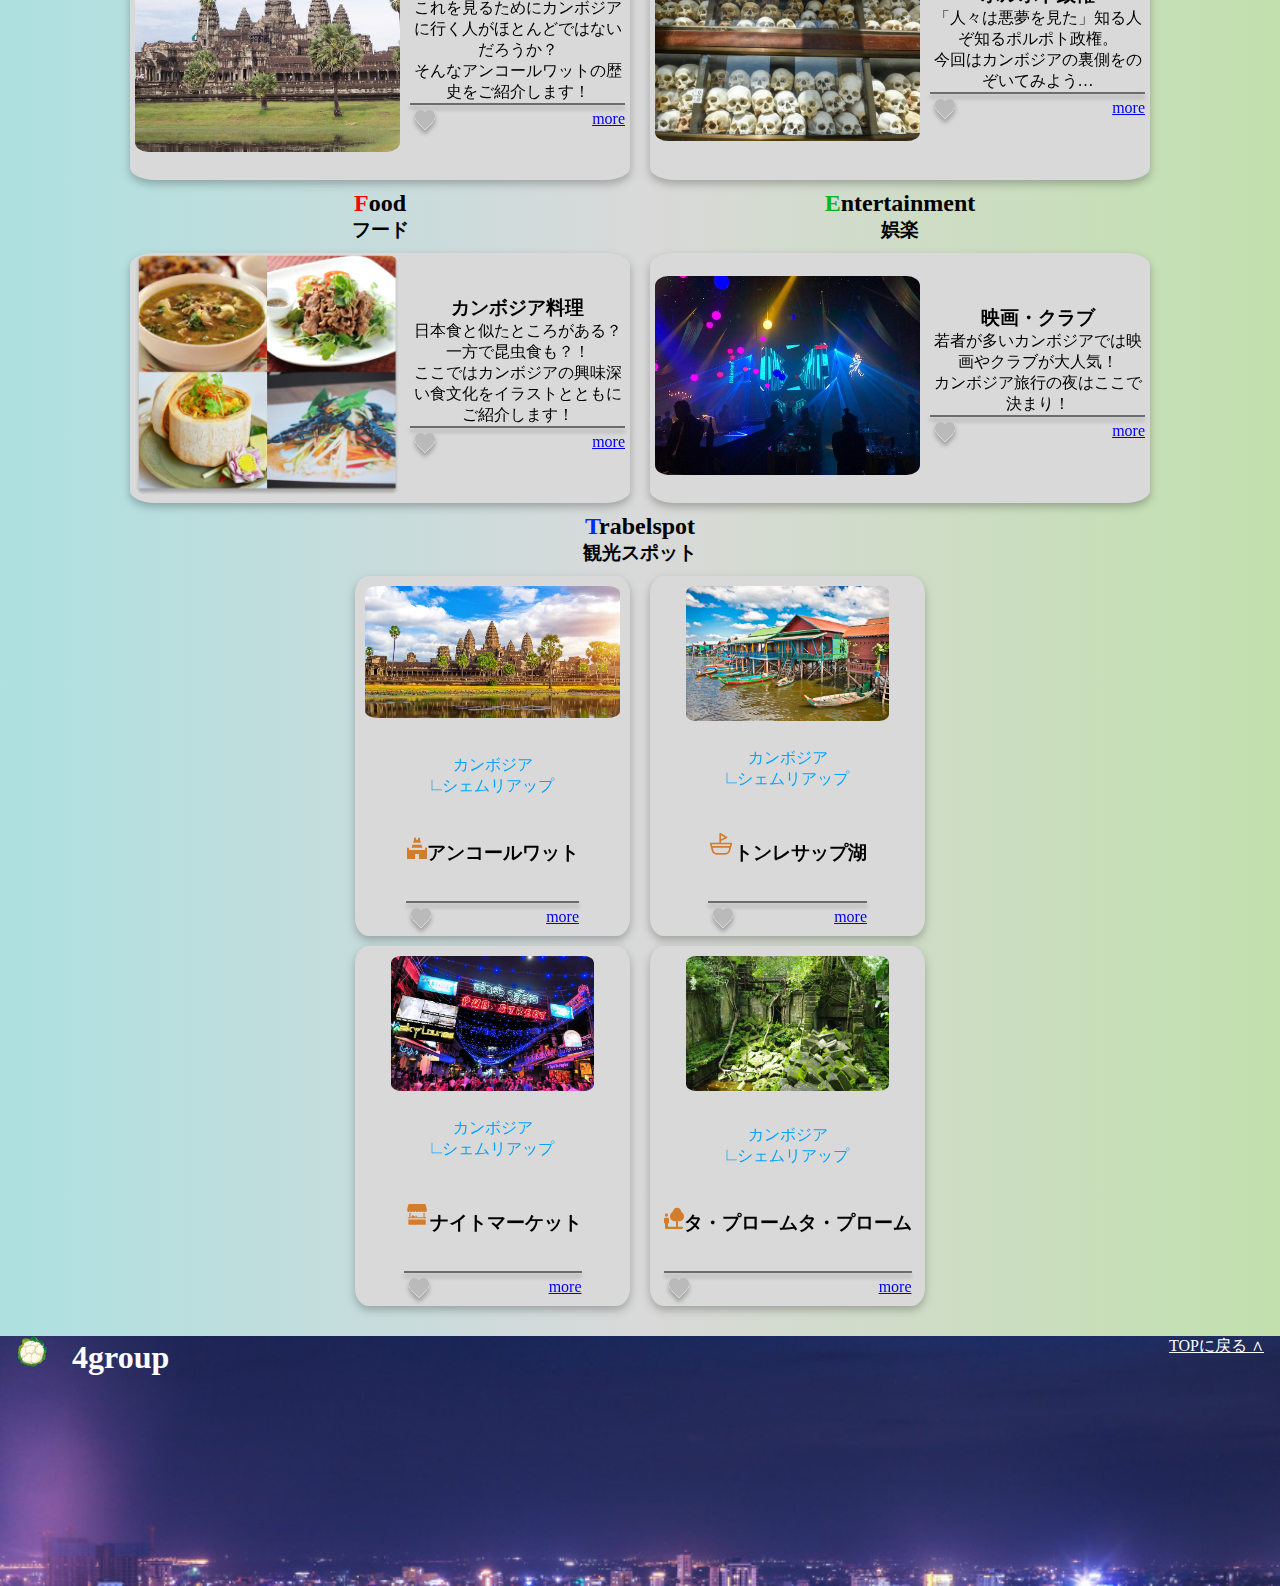
==== commit 03dcf8f0: "commit" ====
--- a/index.html
+++ b/index.html
@@ -152,7 +152,34 @@
                             <p>そんなアンコールワットの歴史をご紹介します！</p>
                             <hr>
                             <div class="right_under">
-                                <img src="img/Vector-3.svg" alt="Heart">
+                                <svg width="29" height="28" viewBox="0 0 29 28" fill="none"
+                                    xmlns="http://www.w3.org/2000/svg">
+                                    <g filter="url(#filter0_d_116_108)">
+                                        <path
+                                            d="M14.9932 19.3399L13.5432 17.9502C8.39316 13.0333 4.99316 9.78001 4.99316 5.81073C4.99316 2.55741 7.41316 0.0200195 10.4932 0.0200195C12.2332 0.0200195 13.9032 0.872834 14.9932 2.20996C16.0832 0.872834 17.7532 0.0200195 19.4932 0.0200195C22.5732 0.0200195 24.9932 2.55741 24.9932 5.81073C24.9932 9.78001 21.5932 13.0333 16.4432 17.9502L14.9932 19.3399Z"
+                                            fill="#BABABA" onclick="toggleheart(this);
+                                                                        
+                                                                        " />
+                                    </g>
+                                    <defs>
+                                        <filter id="filter0_d_116_108" x="0.993164" y="0.0200195" width="28"
+                                            height="27.3199" filterUnits="userSpaceOnUse"
+                                            color-interpolation-filters="sRGB">
+                                            <feFlood flood-opacity="0" result="BackgroundImageFix" />
+                                            <feColorMatrix in="SourceAlpha" type="matrix"
+                                                values="0 0 0 0 0 0 0 0 0 0 0 0 0 0 0 0 0 0 127 0" result="hardAlpha" />
+                                            <feOffset dy="4" />
+                                            <feGaussianBlur stdDeviation="2" />
+                                            <feComposite in2="hardAlpha" operator="out" />
+                                            <feColorMatrix type="matrix"
+                                                values="0 0 0 0 0 0 0 0 0 0 0 0 0 0 0 0 0 0 0.25 0" />
+                                            <feBlend mode="normal" in2="BackgroundImageFix"
+                                                result="effect1_dropShadow_116_108" />
+                                            <feBlend mode="normal" in="SourceGraphic" in2="effect1_dropShadow_116_108"
+                                                result="shape" />
+                                        </filter>
+                                    </defs>
+                                </svg>
                                 <a href="src/history.html">more</a>
                             </div>
                         </div>
@@ -170,7 +197,34 @@
 
                             <hr>
                             <div class="right_under">
-                                <img src="img/Vector-3.svg" alt="Heart">
+                                <svg width="29" height="28" viewBox="0 0 29 28" fill="none"
+                                    xmlns="http://www.w3.org/2000/svg">
+                                    <g filter="url(#filter0_d_116_108)">
+                                        <path
+                                            d="M14.9932 19.3399L13.5432 17.9502C8.39316 13.0333 4.99316 9.78001 4.99316 5.81073C4.99316 2.55741 7.41316 0.0200195 10.4932 0.0200195C12.2332 0.0200195 13.9032 0.872834 14.9932 2.20996C16.0832 0.872834 17.7532 0.0200195 19.4932 0.0200195C22.5732 0.0200195 24.9932 2.55741 24.9932 5.81073C24.9932 9.78001 21.5932 13.0333 16.4432 17.9502L14.9932 19.3399Z"
+                                            fill="#BABABA" onclick="toggleheart(this);
+                                                                        
+                                                                        " />
+                                    </g>
+                                    <defs>
+                                        <filter id="filter0_d_116_108" x="0.993164" y="0.0200195" width="28"
+                                            height="27.3199" filterUnits="userSpaceOnUse"
+                                            color-interpolation-filters="sRGB">
+                                            <feFlood flood-opacity="0" result="BackgroundImageFix" />
+                                            <feColorMatrix in="SourceAlpha" type="matrix"
+                                                values="0 0 0 0 0 0 0 0 0 0 0 0 0 0 0 0 0 0 127 0" result="hardAlpha" />
+                                            <feOffset dy="4" />
+                                            <feGaussianBlur stdDeviation="2" />
+                                            <feComposite in2="hardAlpha" operator="out" />
+                                            <feColorMatrix type="matrix"
+                                                values="0 0 0 0 0 0 0 0 0 0 0 0 0 0 0 0 0 0 0.25 0" />
+                                            <feBlend mode="normal" in2="BackgroundImageFix"
+                                                result="effect1_dropShadow_116_108" />
+                                            <feBlend mode="normal" in="SourceGraphic" in2="effect1_dropShadow_116_108"
+                                                result="shape" />
+                                        </filter>
+                                    </defs>
+                                </svg>
                                 <a href="src/history.html">more</a>
                             </div>
                         </div>
@@ -181,7 +235,7 @@
             <div class="colum_2">
                 <div id="nav_Food">
                     <h2><span style="color:#FF0000;">F</span>ood</h2>
-                    <h3>歴史</h3>
+                    <h3>フード</h3>
                     <div id="angkor_vat" class="nav_contents">
                         <div class="left">
                             <img src="img/Group 4.png" alt="アンコールワット">
@@ -193,7 +247,34 @@
                             <p>ここではカンボジアの興味深い食文化をイラストとともにご紹介します！</p>
                             <hr>
                             <div class="right_under">
-                                <img src="img/Vector-3.svg" alt="Heart">
+                                <svg width="29" height="28" viewBox="0 0 29 28" fill="none"
+                                    xmlns="http://www.w3.org/2000/svg">
+                                    <g filter="url(#filter0_d_116_108)">
+                                        <path
+                                            d="M14.9932 19.3399L13.5432 17.9502C8.39316 13.0333 4.99316 9.78001 4.99316 5.81073C4.99316 2.55741 7.41316 0.0200195 10.4932 0.0200195C12.2332 0.0200195 13.9032 0.872834 14.9932 2.20996C16.0832 0.872834 17.7532 0.0200195 19.4932 0.0200195C22.5732 0.0200195 24.9932 2.55741 24.9932 5.81073C24.9932 9.78001 21.5932 13.0333 16.4432 17.9502L14.9932 19.3399Z"
+                                            fill="#BABABA" onclick="toggleheart(this);
+                                                                        
+                                                                        " />
+                                    </g>
+                                    <defs>
+                                        <filter id="filter0_d_116_108" x="0.993164" y="0.0200195" width="28"
+                                            height="27.3199" filterUnits="userSpaceOnUse"
+                                            color-interpolation-filters="sRGB">
+                                            <feFlood flood-opacity="0" result="BackgroundImageFix" />
+                                            <feColorMatrix in="SourceAlpha" type="matrix"
+                                                values="0 0 0 0 0 0 0 0 0 0 0 0 0 0 0 0 0 0 127 0" result="hardAlpha" />
+                                            <feOffset dy="4" />
+                                            <feGaussianBlur stdDeviation="2" />
+                                            <feComposite in2="hardAlpha" operator="out" />
+                                            <feColorMatrix type="matrix"
+                                                values="0 0 0 0 0 0 0 0 0 0 0 0 0 0 0 0 0 0 0.25 0" />
+                                            <feBlend mode="normal" in2="BackgroundImageFix"
+                                                result="effect1_dropShadow_116_108" />
+                                            <feBlend mode="normal" in="SourceGraphic" in2="effect1_dropShadow_116_108"
+                                                result="shape" />
+                                        </filter>
+                                    </defs>
+                                </svg>
                                 <a href="src/food.html">more</a>
                             </div>
                         </div>
@@ -201,7 +282,7 @@
                 </div>
                 <div id="nav_entertainment">
                     <h2><span style="color:#00B428;">E</span>ntertainment</h2>
-                    <h3>歴史</h3>
+                    <h3>娯楽</h3>
                     <div id="angkor_vat" class="nav_contents">
                         <div class="left">
                             <img src="img/2/awesome-light-show.jpg" alt="アンコールワット">
@@ -213,7 +294,34 @@
                             <p> カンボジア旅行の夜はここで決まり！</p>
                             <hr>
                             <div class="right_under">
-                                <img src="img/Vector-3.svg" alt="Heart">
+                                <svg width="29" height="28" viewBox="0 0 29 28" fill="none"
+                                    xmlns="http://www.w3.org/2000/svg">
+                                    <g filter="url(#filter0_d_116_108)">
+                                        <path
+                                            d="M14.9932 19.3399L13.5432 17.9502C8.39316 13.0333 4.99316 9.78001 4.99316 5.81073C4.99316 2.55741 7.41316 0.0200195 10.4932 0.0200195C12.2332 0.0200195 13.9032 0.872834 14.9932 2.20996C16.0832 0.872834 17.7532 0.0200195 19.4932 0.0200195C22.5732 0.0200195 24.9932 2.55741 24.9932 5.81073C24.9932 9.78001 21.5932 13.0333 16.4432 17.9502L14.9932 19.3399Z"
+                                            fill="#BABABA" onclick="toggleheart(this);
+                                                                        
+                                                                        " />
+                                    </g>
+                                    <defs>
+                                        <filter id="filter0_d_116_108" x="0.993164" y="0.0200195" width="28"
+                                            height="27.3199" filterUnits="userSpaceOnUse"
+                                            color-interpolation-filters="sRGB">
+                                            <feFlood flood-opacity="0" result="BackgroundImageFix" />
+                                            <feColorMatrix in="SourceAlpha" type="matrix"
+                                                values="0 0 0 0 0 0 0 0 0 0 0 0 0 0 0 0 0 0 127 0" result="hardAlpha" />
+                                            <feOffset dy="4" />
+                                            <feGaussianBlur stdDeviation="2" />
+                                            <feComposite in2="hardAlpha" operator="out" />
+                                            <feColorMatrix type="matrix"
+                                                values="0 0 0 0 0 0 0 0 0 0 0 0 0 0 0 0 0 0 0.25 0" />
+                                            <feBlend mode="normal" in2="BackgroundImageFix"
+                                                result="effect1_dropShadow_116_108" />
+                                            <feBlend mode="normal" in="SourceGraphic" in2="effect1_dropShadow_116_108"
+                                                result="shape" />
+                                        </filter>
+                                    </defs>
+                                </svg>
                                 <a href="src/entertainment.html">more</a>
                             </div>
                         </div>
@@ -236,7 +344,36 @@
 
                                 <hr>
                                 <div class="under">
-                                    <img src="img/Vector-3.svg" alt="Heart">
+                                    <svg width="29" height="28" viewBox="0 0 29 28" fill="none"
+                                        xmlns="http://www.w3.org/2000/svg">
+                                        <g filter="url(#filter0_d_116_108)">
+                                            <path
+                                                d="M14.9932 19.3399L13.5432 17.9502C8.39316 13.0333 4.99316 9.78001 4.99316 5.81073C4.99316 2.55741 7.41316 0.0200195 10.4932 0.0200195C12.2332 0.0200195 13.9032 0.872834 14.9932 2.20996C16.0832 0.872834 17.7532 0.0200195 19.4932 0.0200195C22.5732 0.0200195 24.9932 2.55741 24.9932 5.81073C24.9932 9.78001 21.5932 13.0333 16.4432 17.9502L14.9932 19.3399Z"
+                                                fill="#BABABA" onclick="toggleheart(this);
+                                        
+                                        " />
+                                        </g>
+                                        <defs>
+                                            <filter id="filter0_d_116_108" x="0.993164" y="0.0200195" width="28"
+                                                height="27.3199" filterUnits="userSpaceOnUse"
+                                                color-interpolation-filters="sRGB">
+                                                <feFlood flood-opacity="0" result="BackgroundImageFix" />
+                                                <feColorMatrix in="SourceAlpha" type="matrix"
+                                                    values="0 0 0 0 0 0 0 0 0 0 0 0 0 0 0 0 0 0 127 0"
+                                                    result="hardAlpha" />
+                                                <feOffset dy="4" />
+                                                <feGaussianBlur stdDeviation="2" />
+                                                <feComposite in2="hardAlpha" operator="out" />
+                                                <feColorMatrix type="matrix"
+                                                    values="0 0 0 0 0 0 0 0 0 0 0 0 0 0 0 0 0 0 0.25 0" />
+                                                <feBlend mode="normal" in2="BackgroundImageFix"
+                                                    result="effect1_dropShadow_116_108" />
+                                                <feBlend mode="normal" in="SourceGraphic"
+                                                    in2="effect1_dropShadow_116_108" result="shape" />
+                                            </filter>
+                                        </defs>
+                                    </svg>
+
 
                                     <a href="src/travelspot.html">more</a>
                                 </div>
@@ -254,7 +391,35 @@
 
                                 <hr>
                                 <div class="under">
-                                    <img src="img/Vector-3.svg" alt="Heart">
+                                    <svg width="29" height="28" viewBox="0 0 29 28" fill="none"
+                                        xmlns="http://www.w3.org/2000/svg">
+                                        <g filter="url(#filter0_d_116_108)">
+                                            <path
+                                                d="M14.9932 19.3399L13.5432 17.9502C8.39316 13.0333 4.99316 9.78001 4.99316 5.81073C4.99316 2.55741 7.41316 0.0200195 10.4932 0.0200195C12.2332 0.0200195 13.9032 0.872834 14.9932 2.20996C16.0832 0.872834 17.7532 0.0200195 19.4932 0.0200195C22.5732 0.0200195 24.9932 2.55741 24.9932 5.81073C24.9932 9.78001 21.5932 13.0333 16.4432 17.9502L14.9932 19.3399Z"
+                                                fill="#BABABA" onclick="toggleheart(this);
+                                                                            
+                                                                            " />
+                                        </g>
+                                        <defs>
+                                            <filter id="filter0_d_116_108" x="0.993164" y="0.0200195" width="28"
+                                                height="27.3199" filterUnits="userSpaceOnUse"
+                                                color-interpolation-filters="sRGB">
+                                                <feFlood flood-opacity="0" result="BackgroundImageFix" />
+                                                <feColorMatrix in="SourceAlpha" type="matrix"
+                                                    values="0 0 0 0 0 0 0 0 0 0 0 0 0 0 0 0 0 0 127 0"
+                                                    result="hardAlpha" />
+                                                <feOffset dy="4" />
+                                                <feGaussianBlur stdDeviation="2" />
+                                                <feComposite in2="hardAlpha" operator="out" />
+                                                <feColorMatrix type="matrix"
+                                                    values="0 0 0 0 0 0 0 0 0 0 0 0 0 0 0 0 0 0 0.25 0" />
+                                                <feBlend mode="normal" in2="BackgroundImageFix"
+                                                    result="effect1_dropShadow_116_108" />
+                                                <feBlend mode="normal" in="SourceGraphic"
+                                                    in2="effect1_dropShadow_116_108" result="shape" />
+                                            </filter>
+                                        </defs>
+                                    </svg>
 
                                     <a href="src/travelspot.html">more</a>
                                 </div>
@@ -274,7 +439,35 @@
 
                                 <hr>
                                 <div class="under">
-                                    <img src="img/Vector-3.svg" alt="Heart">
+                                    <svg width="29" height="28" viewBox="0 0 29 28" fill="none"
+                                        xmlns="http://www.w3.org/2000/svg">
+                                        <g filter="url(#filter0_d_116_108)">
+                                            <path
+                                                d="M14.9932 19.3399L13.5432 17.9502C8.39316 13.0333 4.99316 9.78001 4.99316 5.81073C4.99316 2.55741 7.41316 0.0200195 10.4932 0.0200195C12.2332 0.0200195 13.9032 0.872834 14.9932 2.20996C16.0832 0.872834 17.7532 0.0200195 19.4932 0.0200195C22.5732 0.0200195 24.9932 2.55741 24.9932 5.81073C24.9932 9.78001 21.5932 13.0333 16.4432 17.9502L14.9932 19.3399Z"
+                                                fill="#BABABA" onclick="toggleheart(this);
+                                                                            
+                                                                            " />
+                                        </g>
+                                        <defs>
+                                            <filter id="filter0_d_116_108" x="0.993164" y="0.0200195" width="28"
+                                                height="27.3199" filterUnits="userSpaceOnUse"
+                                                color-interpolation-filters="sRGB">
+                                                <feFlood flood-opacity="0" result="BackgroundImageFix" />
+                                                <feColorMatrix in="SourceAlpha" type="matrix"
+                                                    values="0 0 0 0 0 0 0 0 0 0 0 0 0 0 0 0 0 0 127 0"
+                                                    result="hardAlpha" />
+                                                <feOffset dy="4" />
+                                                <feGaussianBlur stdDeviation="2" />
+                                                <feComposite in2="hardAlpha" operator="out" />
+                                                <feColorMatrix type="matrix"
+                                                    values="0 0 0 0 0 0 0 0 0 0 0 0 0 0 0 0 0 0 0.25 0" />
+                                                <feBlend mode="normal" in2="BackgroundImageFix"
+                                                    result="effect1_dropShadow_116_108" />
+                                                <feBlend mode="normal" in="SourceGraphic"
+                                                    in2="effect1_dropShadow_116_108" result="shape" />
+                                            </filter>
+                                        </defs>
+                                    </svg>
 
                                     <a href="src/travelspot.html">more</a>
                                 </div>
@@ -292,7 +485,35 @@
 
                                 <hr>
                                 <div class="under">
-                                    <img src="img/Vector-3.svg" alt="Heart">
+                                    <svg width="29" height="28" viewBox="0 0 29 28" fill="none"
+                                        xmlns="http://www.w3.org/2000/svg">
+                                        <g filter="url(#filter0_d_116_108)">
+                                            <path
+                                                d="M14.9932 19.3399L13.5432 17.9502C8.39316 13.0333 4.99316 9.78001 4.99316 5.81073C4.99316 2.55741 7.41316 0.0200195 10.4932 0.0200195C12.2332 0.0200195 13.9032 0.872834 14.9932 2.20996C16.0832 0.872834 17.7532 0.0200195 19.4932 0.0200195C22.5732 0.0200195 24.9932 2.55741 24.9932 5.81073C24.9932 9.78001 21.5932 13.0333 16.4432 17.9502L14.9932 19.3399Z"
+                                                fill="#BABABA" onclick="toggleheart(this);
+                                                                            
+                                                                            " />
+                                        </g>
+                                        <defs>
+                                            <filter id="filter0_d_116_108" x="0.993164" y="0.0200195" width="28"
+                                                height="27.3199" filterUnits="userSpaceOnUse"
+                                                color-interpolation-filters="sRGB">
+                                                <feFlood flood-opacity="0" result="BackgroundImageFix" />
+                                                <feColorMatrix in="SourceAlpha" type="matrix"
+                                                    values="0 0 0 0 0 0 0 0 0 0 0 0 0 0 0 0 0 0 127 0"
+                                                    result="hardAlpha" />
+                                                <feOffset dy="4" />
+                                                <feGaussianBlur stdDeviation="2" />
+                                                <feComposite in2="hardAlpha" operator="out" />
+                                                <feColorMatrix type="matrix"
+                                                    values="0 0 0 0 0 0 0 0 0 0 0 0 0 0 0 0 0 0 0.25 0" />
+                                                <feBlend mode="normal" in2="BackgroundImageFix"
+                                                    result="effect1_dropShadow_116_108" />
+                                                <feBlend mode="normal" in="SourceGraphic"
+                                                    in2="effect1_dropShadow_116_108" result="shape" />
+                                            </filter>
+                                        </defs>
+                                    </svg>
 
                                     <a href="src/travelspot.html">more</a>
                                 </div>
@@ -312,15 +533,10 @@
         <a href="">TOPに戻る ∧</a>
     </footer>
 </body>
-<script src="https://code.jquery.com/jquery-3.4.1.min.js"></script>
 <script>
-    $(function () {
-        // 1.#global_nav liにhoverメソッドを設定
-        $("#global_nav").children("li").hover(function () {
-            // 2.メニューの開閉
-            $(this).children("ul").stop().slideToggle(180);
-        });
-    });
+    function toggleheart(heart) {
+        heart.setAttribute('fill', getComputedStyle(heart).fill === 'rgb(255, 0, 0)' ? 'rgb(186, 186, 186)' : 'rgb(255, 0, 0)')
+    }
 </script>
 
 </html>--- a/style/style.css
+++ b/style/style.css
@@ -362,5 +362,6 @@
 
     .nav_contents {
         height: auto;
+
     }
 }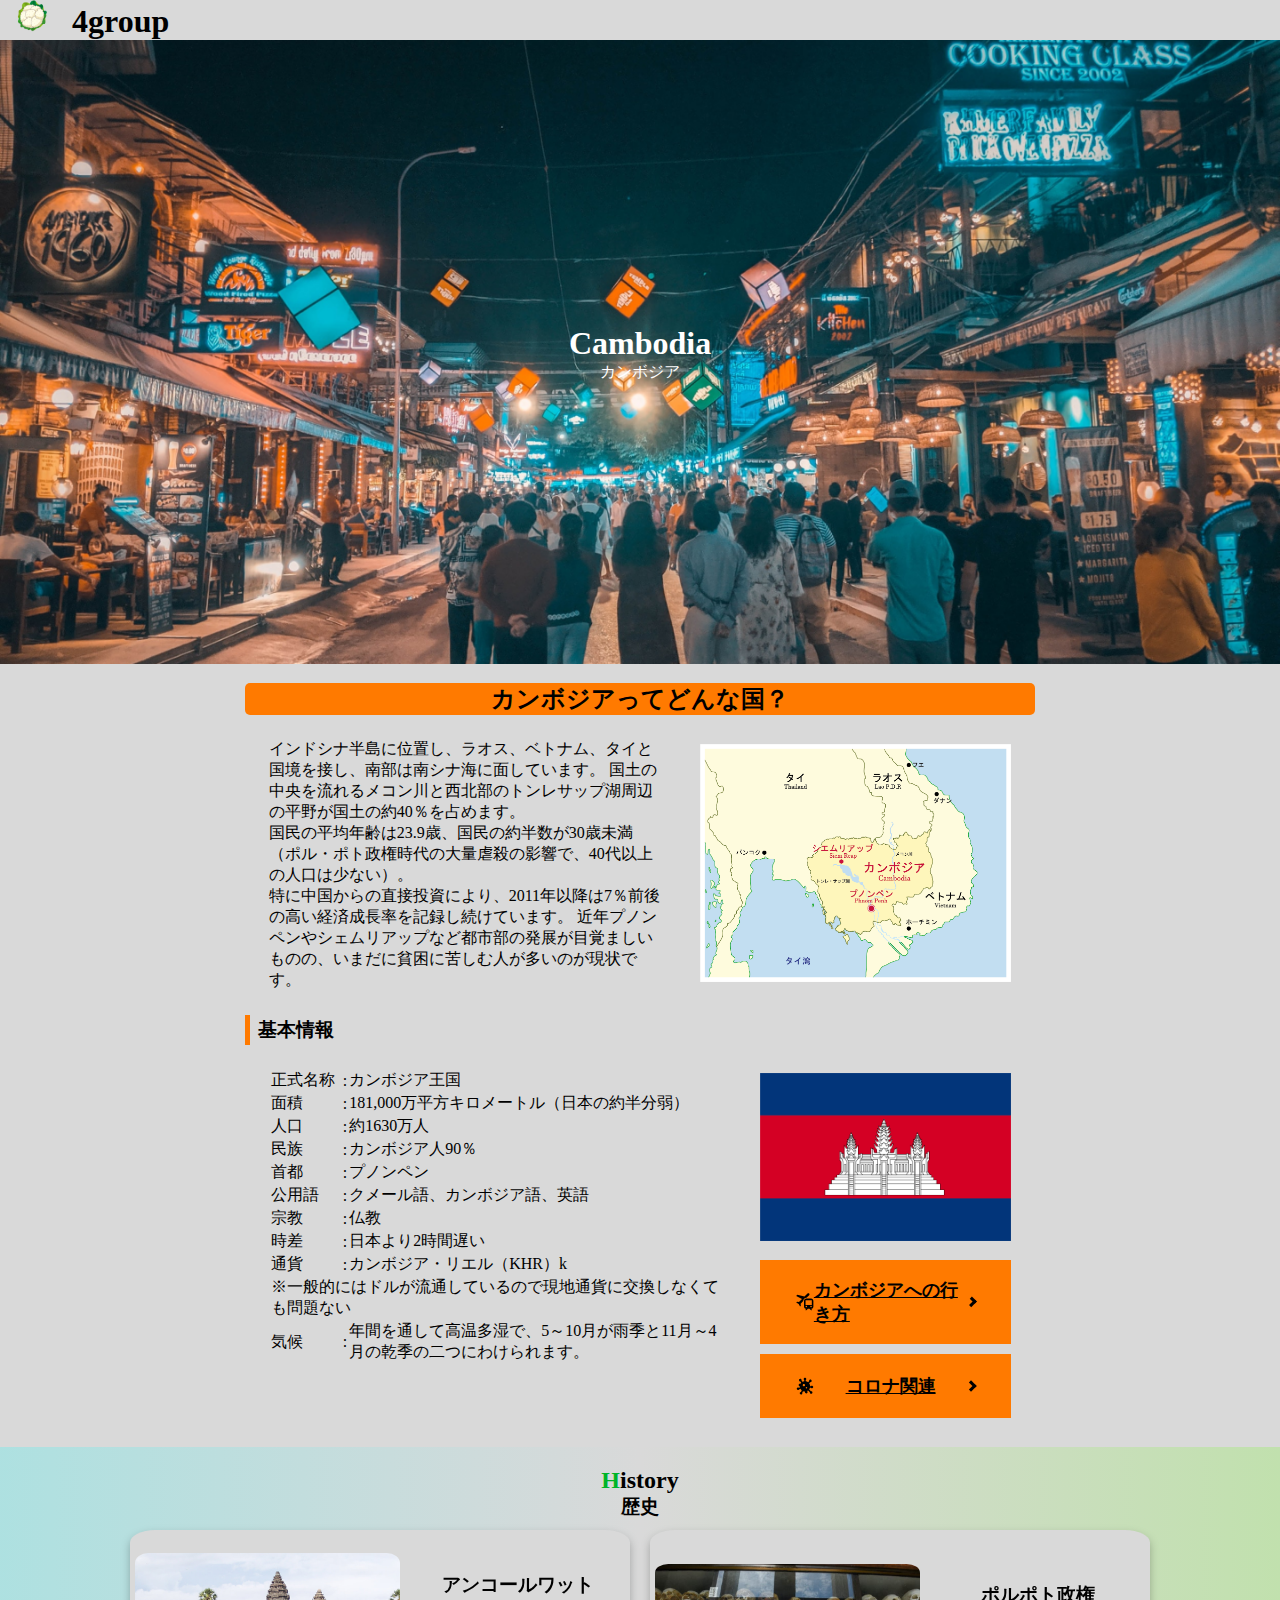
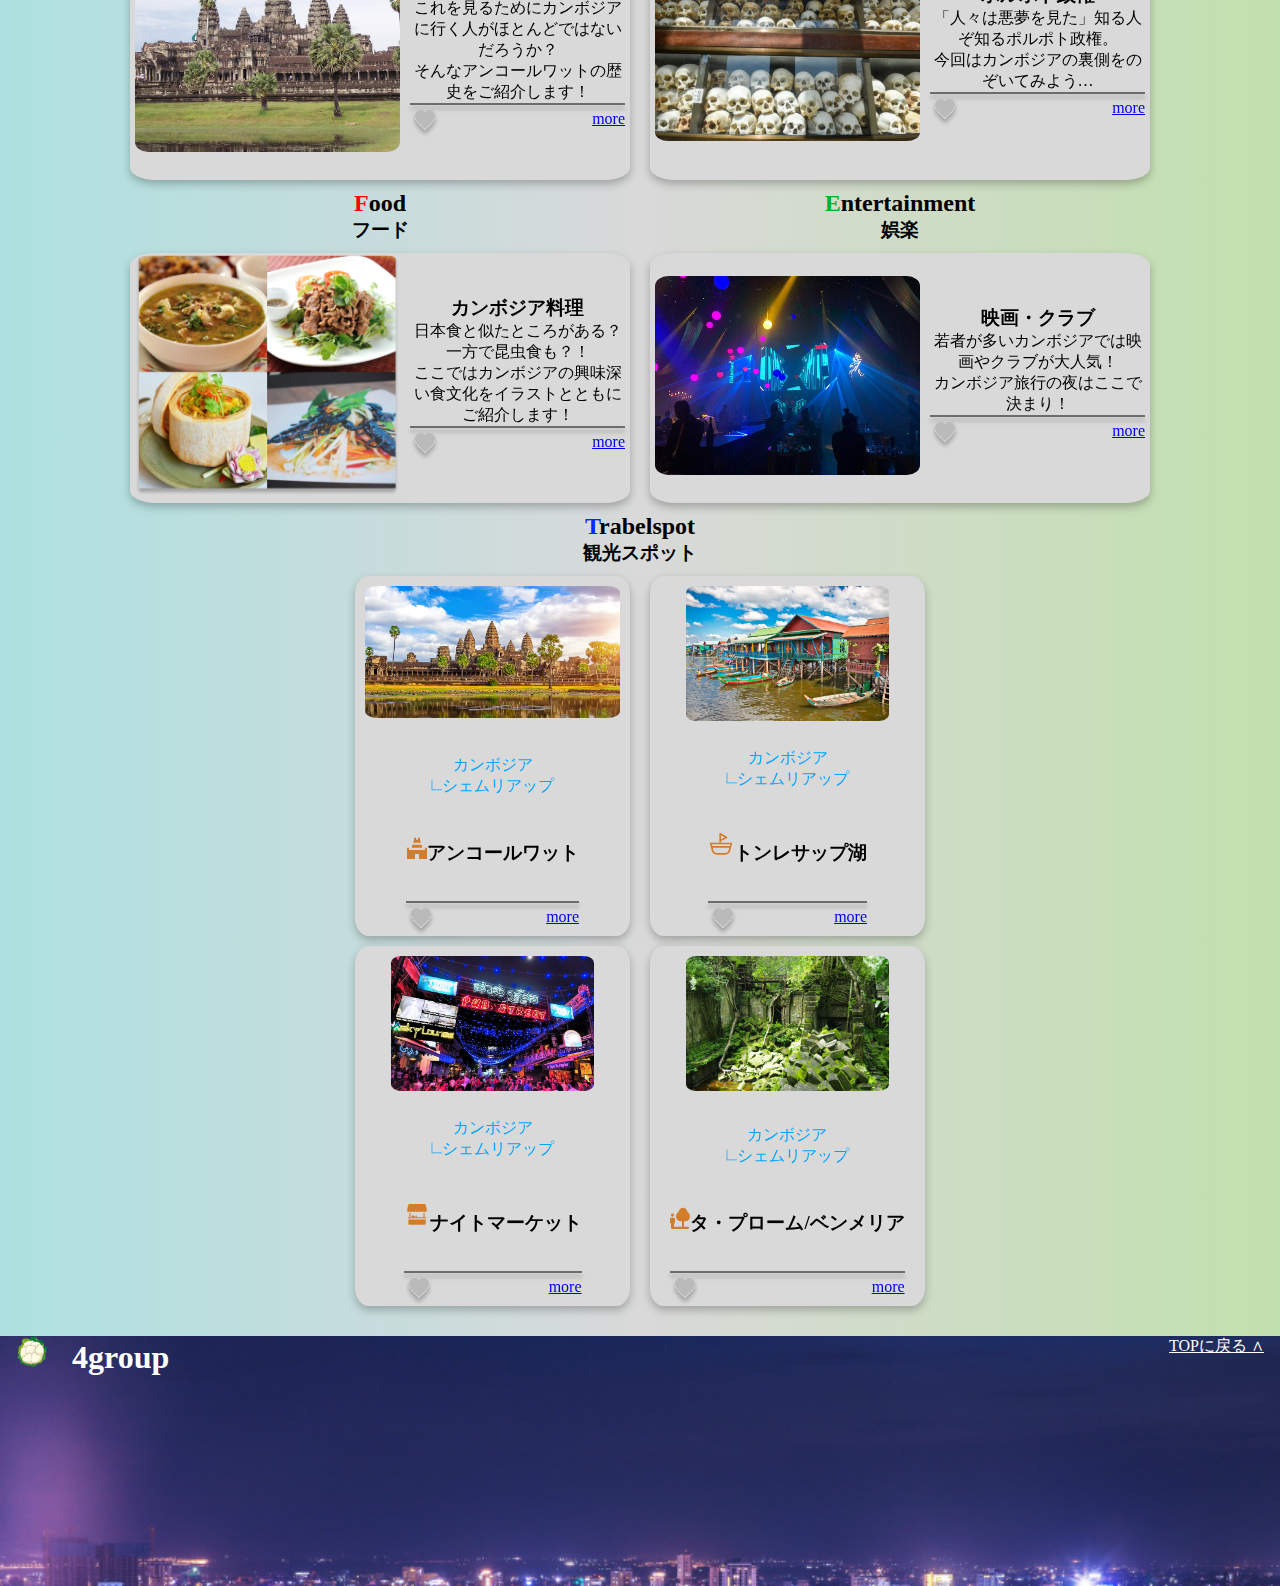
==== commit 132810a6: "commit" ====
--- a/index.html
+++ b/index.html
@@ -481,7 +481,7 @@
                             <div class="middle">
                                 <p>カンボジア　　　</p>
                                 <p><img src="img/3/Group 6.svg" alt="">シェムリアップ</p>
-                                <h3><img src="img/Vector (1).svg">タ・プロームタ・プローム</h3>
+                                <h3><img src="img/Vector (1).svg">タ・プローム/ベンメリア</h3>
 
                                 <hr>
                                 <div class="under">
--- a/style/style.css
+++ b/style/style.css
@@ -13,7 +13,7 @@
     height: 40px;
     display: flex;
     align-items: center;
-    background-color: #D9D9D9;
+
 
 }
 
